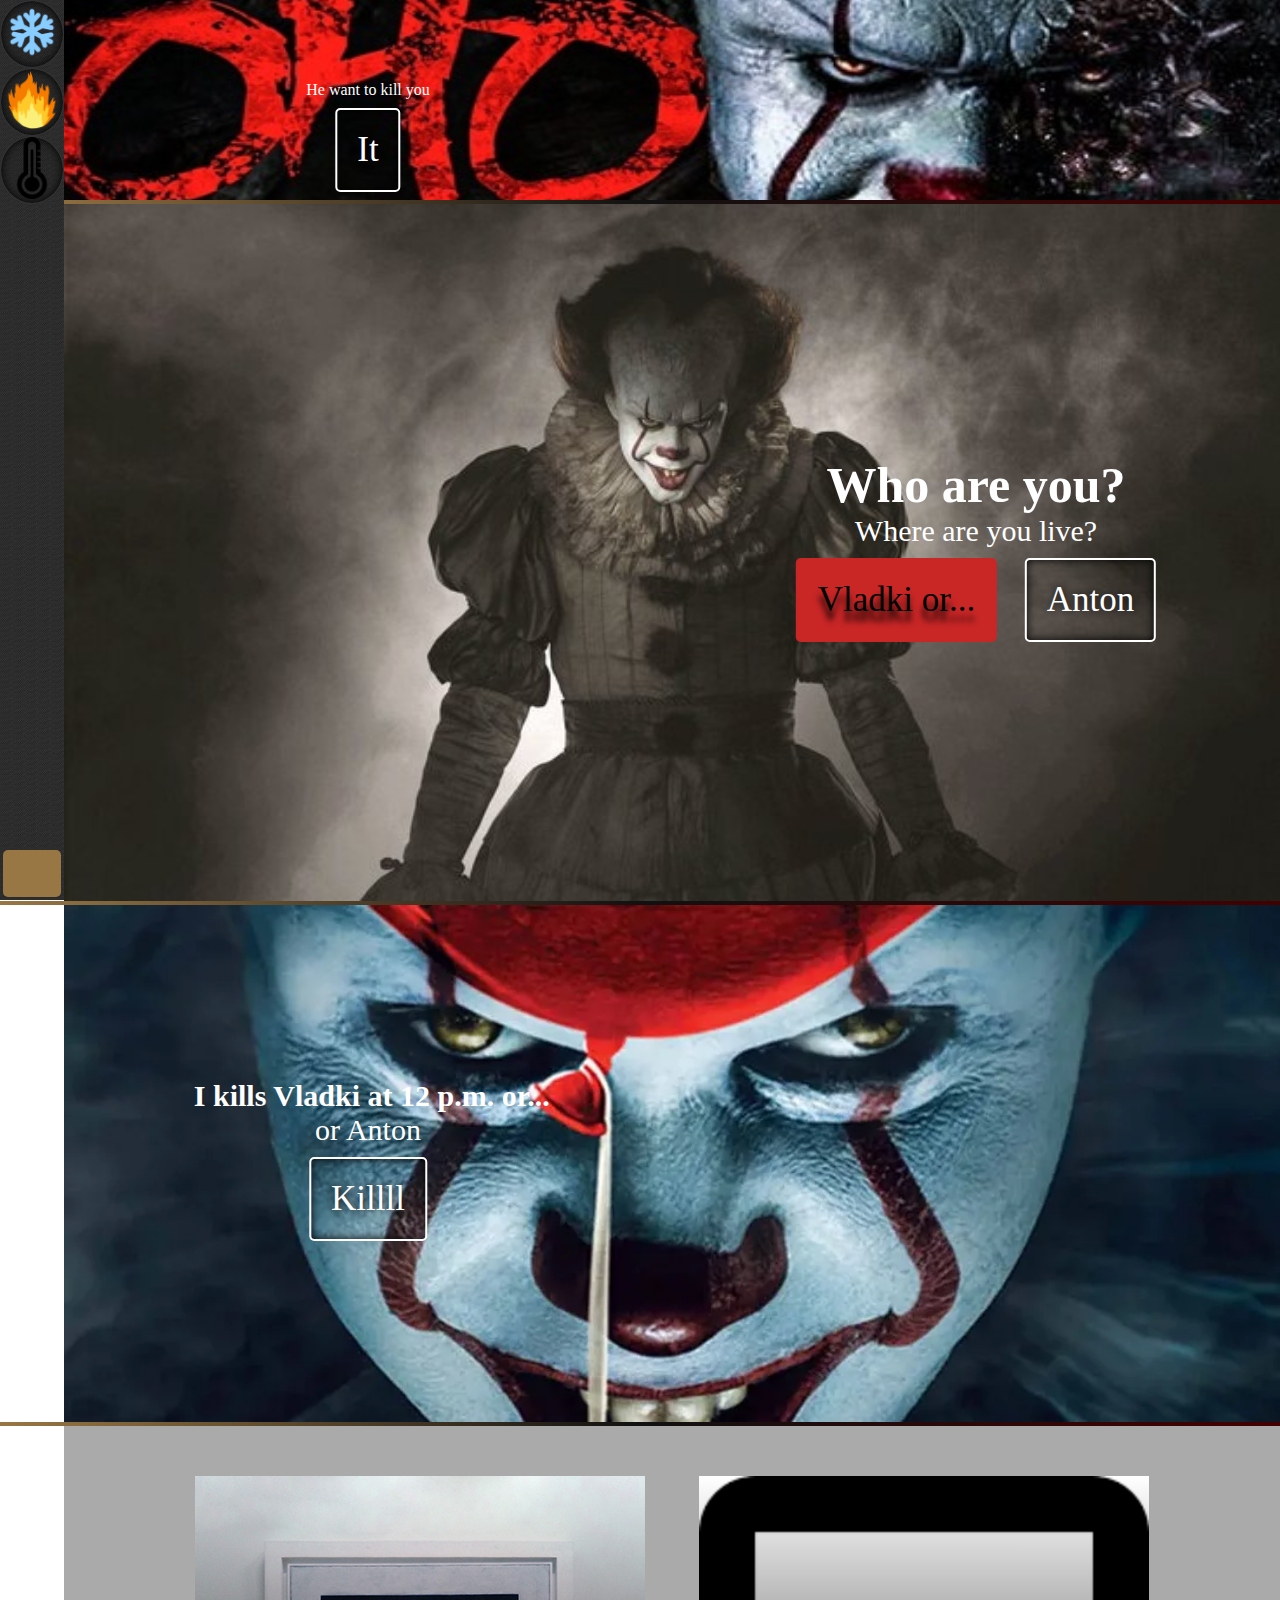
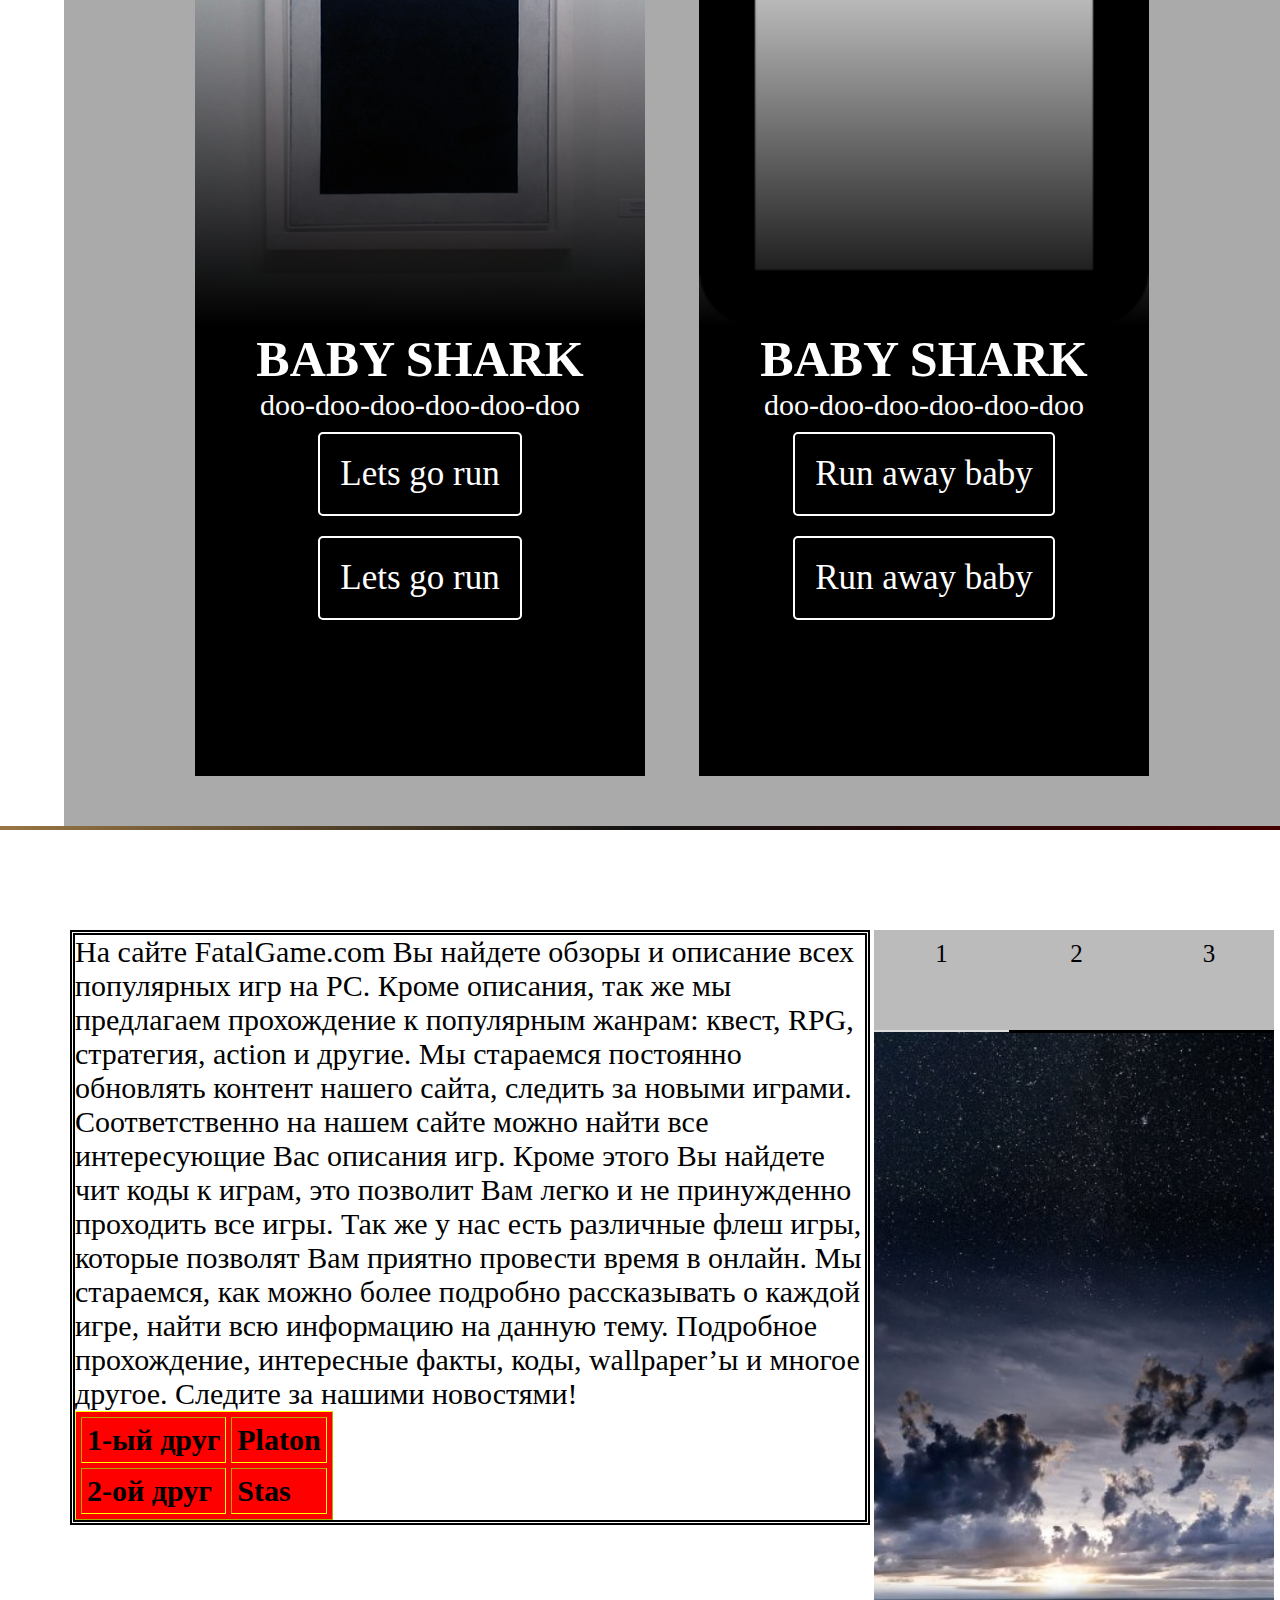
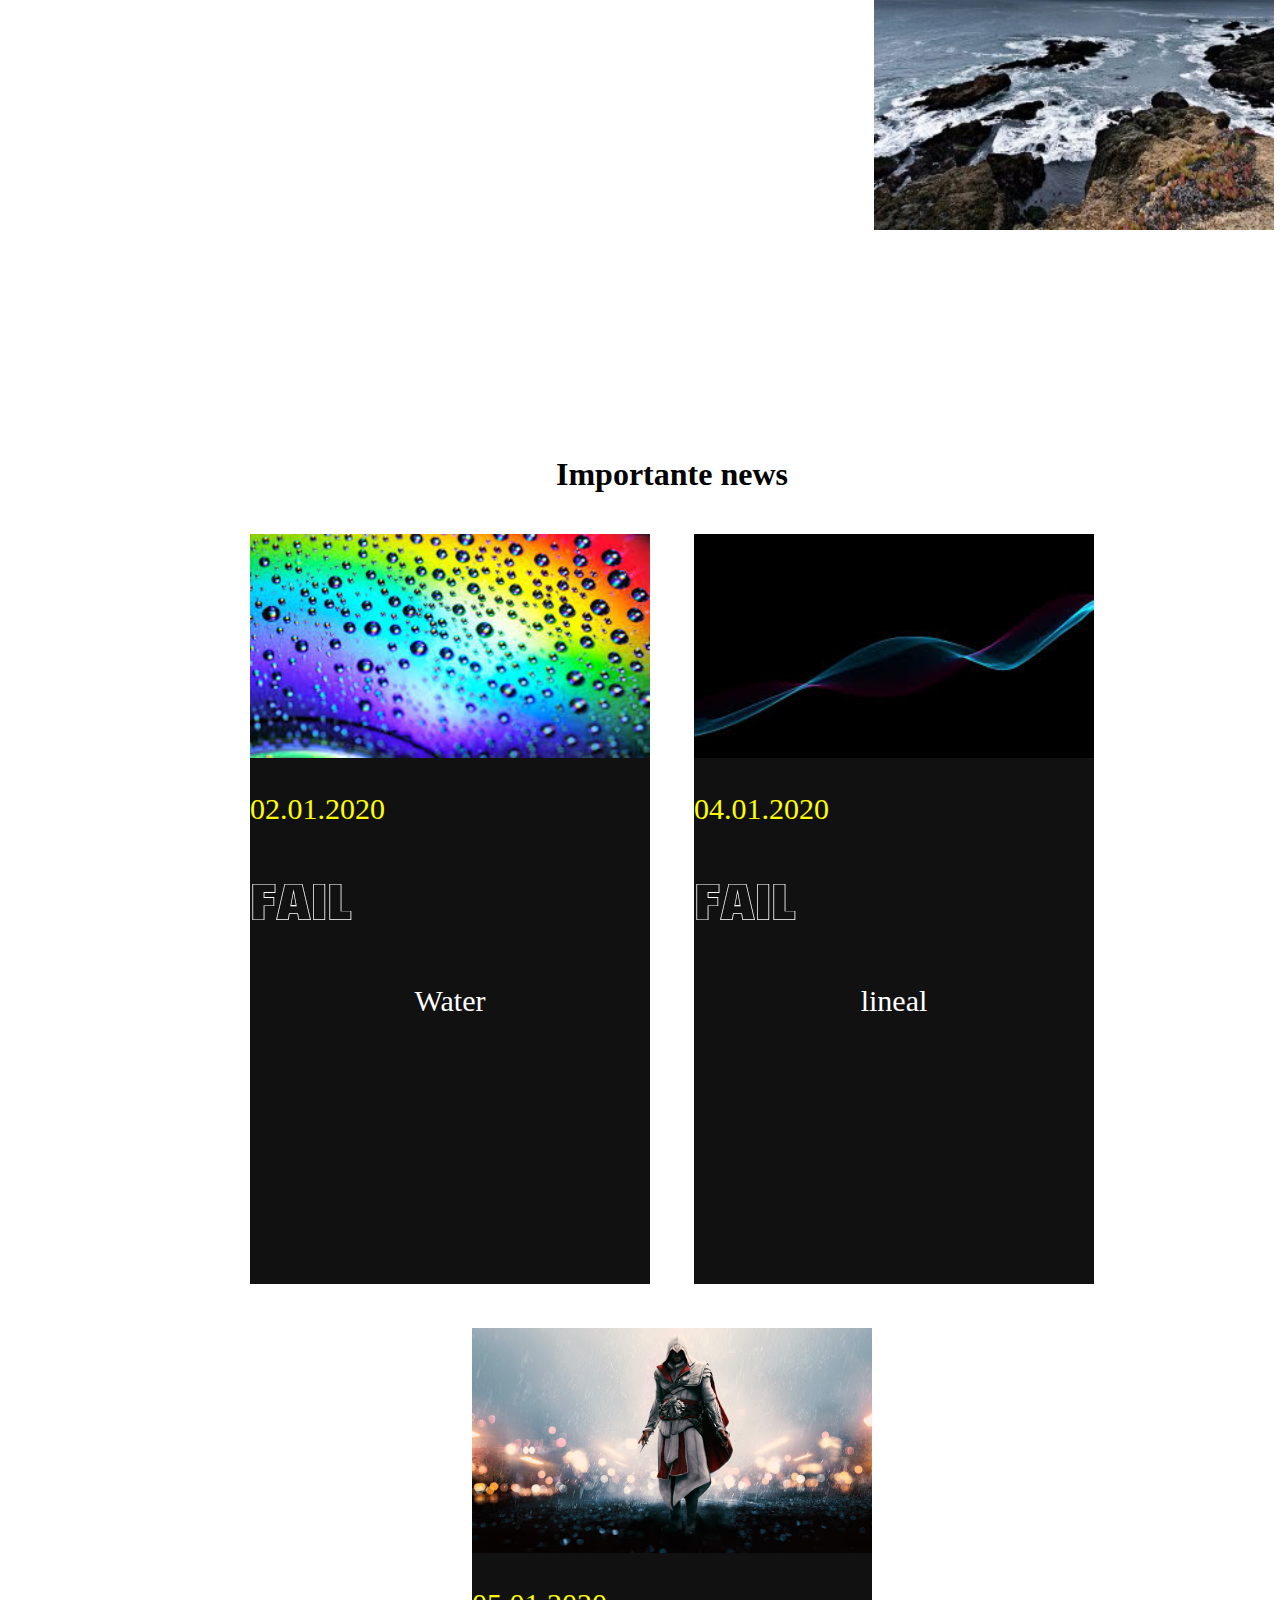
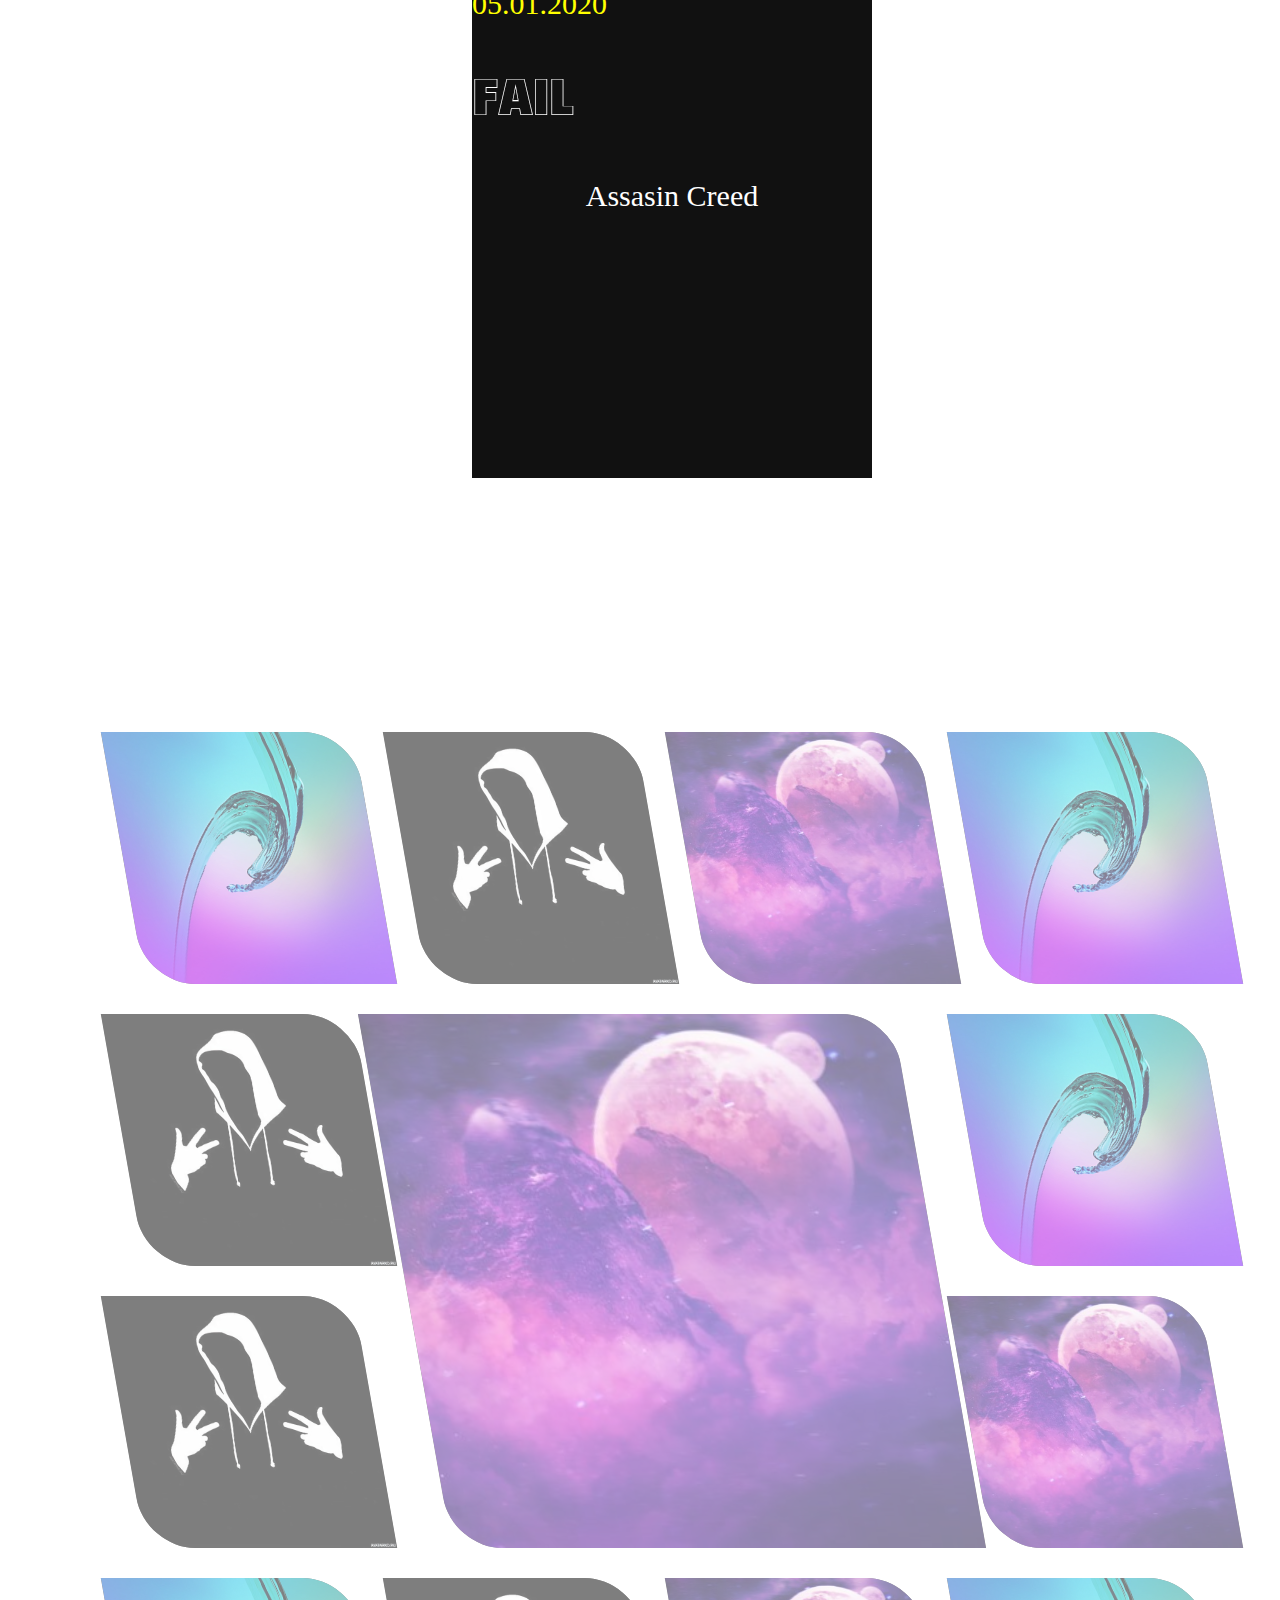
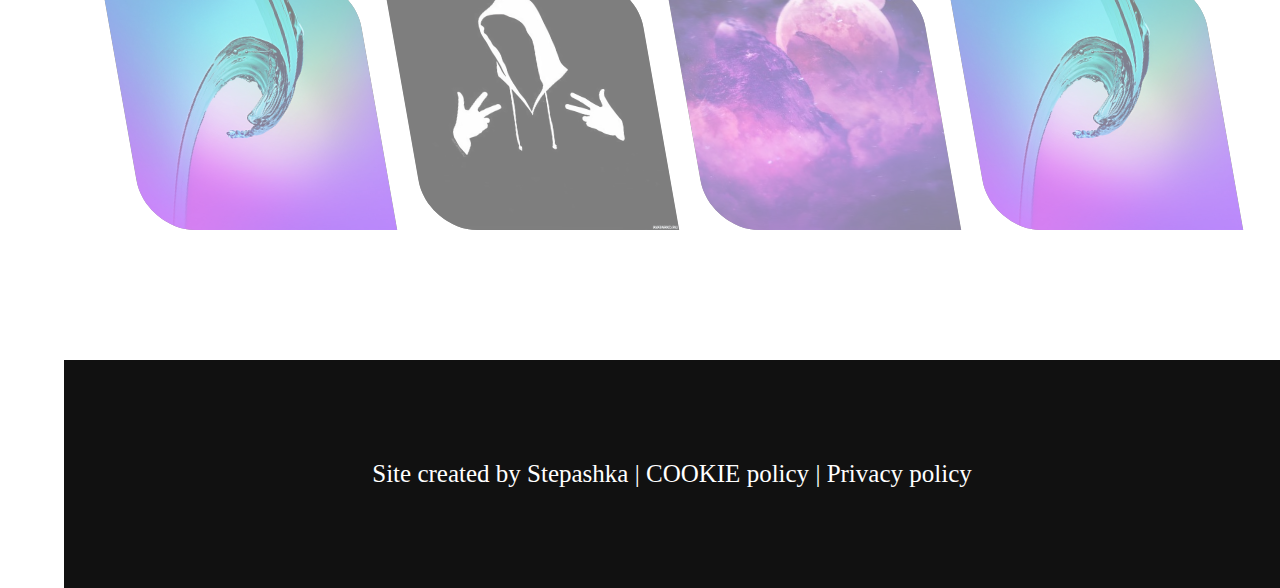
==== index.html @ 2602d2f2 "version1" ====
<!DOCTYPE html>
<html>
<head>
	<meta charset="utf-8">
	<link rel="stylesheet" type="text/css" href="style.css">
	<script type="text/javascript" src="jquery-3.4.1.min.js"></script>
	<script type="text/javascript" src="script.js"></script>
	<title>modern</title>
</head>
<body>
	<div id="top-menu">
		<div id="top-menu-btn1" class="top-menu-btn">
			<img src="cold.png" class="vec">
			<div class="tmb-menu">
				<a href="1.html">
					<div class="tmb-menu-btn simple-border-btn">
						Dyadya deda
					</div>
				</a>
				<a href="https://simpsonsua.tv/">
					<div class="tmb-menu-btn simple-border-btn">
						Gomer
					</div>
				</a>
				<a href="https://simpsonsua.tv/">
					<div class="tmb-menu-btn simple-border-btn">
						Lisa
					</div>
				</a>
			</div>
		</div>
		<div id="top-menu-btn2" class="top-menu-btn">
			<img src="hot.png" class="vec">
			<div class="tmb-menu">
				<a href="3.html">
					<div class="tmb-menu-btn simple-border-btn">
						Deadpool
					</div>
				</a>
				<a href="2.html">
					<div class="tmb-menu-btn simple-border-btn">
						Garfild
					</div>
				</a>
				<a href="https://www.ivi.ru/watch/gubka_bob_kvadratnyie_shtanyi/season8">
					<div class="tmb-menu-btn simple-border-btn">
						Marght
					</div>
				</a>
			</div>
		</div>
		<div id="top-menu-btn3" class="top-menu-btn">
			<img src="normal.png" class="vec">
			<div class="tmb-menu">
				<a href="https://www.ivi.ru/watch/gubka_bob_kvadratnyie_shtanyi/season8">
					<div class="tmb-menu-btn simple-border-btn">
						Gerri
					</div>
				</a>
				<a href="https://www.ivi.ru/watch/gubka_bob_kvadratnyie_shtanyi/season8">
					<div class="tmb-menu-btn simple-border-btn">
						Spang Bob
					</div>
				</a>
				<a href="https://www.ivi.ru/watch/gubka_bob_kvadratnyie_shtanyi/season8">
					<div class="tmb-menu-btn simple-border-btn">
						Patric
					</div>
				</a>
			</div>
		</div>
		<div id="top-menu-right-btn">
			<div id="tmrb-menu" class="tmb-menu">
				<a href="https://www.ivi.ru/watch/gubka_bob_kvadratnyie_shtanyi/season8">
					<div id="tmrb-menu-btn simple-border-btn">
						Sandi
					</div>
				</a>
				<a href="https://www.ivi.ru/watch/gubka_bob_kvadratnyie_shtanyi/season8">
					<div id="tmrb-menu-btn simple-border-btn">
						Krabs
					</div>
				</a>
				<a href="https://www.ivi.ru/watch/gubka_bob_kvadratnyie_shtanyi/season8">
					<div id="tmrb-menu-btn simple-border-btn">
						Plankton
					</div>
				</a>
			</div>
		</div>
	</div>
	<div id="ad-box" class="box">
		<img src="1.jpg" id="ad-box-img">
		<div id="ad-box-text">
			He want to kill you
		</div>
		<a href="../Lesson 15/index.html">
			<div id="ad-box-btn" class="simple-border-btn">
				It
			</div>
		</a>
	</div>
	<div class="middle"></div>
	<div id="box1" class="box">
		<img src="3.jpg" id="box1-img">
		<div id="box1-title">
			<b>Who are you?</b><br>
			Where are you live?<br>
			<a href="">
				<div id="box1-title-btn1" class="box1-title-btn simple-solid-btn">
					Vladki or...
				</div>
			</a>
			<a href="">
				<div id="box1-title-btn2" class="box1-title-btn simple-border-btn">
					Anton
				</div>
			</a>
		</div>
	</div>
	<div class="middle"></div>
	<div id="box2" class="box">
		<img src="1.webp" id="box2-img">
		<div id="box2-title">
			<img src="" id="box2-title-img">
			<b>I kills Vladki at 12 p.m. or...</b><br>
			or Anton<br>

			<a href="">
				<div id="box2-title-btn" class="simple-border-btn">
					Killll
				</div>
			</a>
		</div>
	</div>
	<div class="middle"></div>
	<div id="box3" class="box">
		<div id="box3-card1" class="box3-card">
			<img src="4.jpg" id="box3-card1-img" class="box3-card-img">
			<div id="box3-card1-gradient" class="box3-card-gradient"></div>
			<div id="box3-card-title" class="box3-card-title">
				<b>BABY SHARK</b><br>
				doo-doo-doo-doo-doo-doo<br>
				<a href="">
					<div id="box3-card1-btn1" class="box3-card-btn simple-border-btn">
						Lets go run
					</div>
				</a>
				<a href="">
					<div id="box3-card1-btn2" class="box3-card-btn simple-border-btn">
						Lets go run
					</div>
				</a>
			</div>
		</div>
		<div id="box3-card2" class="box3-card">
			<img src="2.png" id="box3-card2-img" class="box3-card-img">
			<div id="box3-card2-gradient" class="box3-card-gradient"></div>
			<div id="box3-card-title" class="box3-card-title">
			<b>BABY SHARK</b><br>
				doo-doo-doo-doo-doo-doo<br>
				<a href="4.jpg">
					<div id="box3-card2-btn1" class="box3-card-btn simple-border-btn">
						Run away baby
					</div>
				</a>
				<a href="2.png">
					<div id="box3-card2-btn2" class="box3-card-btn simple-border-btn">
						Run away baby
					</div>
				</a>
			</div>
		</div>
	</div>
	<div class="middle"></div>
	<div id="box4" class="box">
		<div id="box4-more">
			<div id="box4-more1" class="box4-more">
				На сайте FatalGame.com Вы найдете обзоры и описание всех популярных игр на PC. Кроме описания, так же мы предлагаем прохождение к популярным жанрам: квест, RPG, стратегия, action и другие.

				Мы стараемся постоянно обновлять контент нашего сайта, следить за новыми играми. Соответственно на нашем сайте можно найти все интересующие Вас описания игр. Кроме этого Вы найдете чит коды к играм, это позволит Вам легко и не принужденно проходить все игры.

				Так же у нас есть различные флеш игры, которые позволят Вам приятно провести время в онлайн. Мы стараемся, как можно более подробно рассказывать о каждой игре, найти всю информацию на данную тему. Подробное прохождение, интересные факты, коды, wallpaper’ы и многое другое. Следите за нашими новостями!
			<br>
			<table border="1" cellpadding="5" cellspacing="5">
				<tr>
					<th>1-ый друг</th>
					<th>Platon</th>
				</tr>	
				<tr>
					<th>2-ой друг</th>
					<th>Stas</th>
				</tr>		
			</table>
			</div>
			<div id="box4-more2" class="box4-more">
				Ролевые игры - это процесс в котором группа людей моделируют ту или иную ситуацию. И каждый из них ведет себя так, как положено вести его персонажу.

				Действие ролевой игры, чаще всего происходит в лесу или большой открытой местности. Прохождение игр зависит от самих участников и сценарий может меняться по ходу игры. Все это определяют мастера игры, которые отвечают за порядок и ход проведения игры. Они же моделируют ситуации и продумывают сценарий, основанный на каком-нибудь из художественном сюжете.

				Одна из таких ролевых игр прошла на майские под Полтавой. Задействовано было более 400 игроков. Темой служила: “Белерианд, Первая Эпоха. Начальная точка сюжета - первое появление Берена в Дориате”.
			<br>
			<table border="1" cellpadding="5" cellspacing="5">
				<tr>
					<th>3-ий друг</th>
					<th>Vanya</th>
				</tr>	
				<tr>
					<th>4-ый друг</th>
					<th>Anton</th>
				</tr>		
			</table> 
			</div>
			<div id="box4-more3" class="box4-more">
				Прохождение игры Корсары. Следующее место Тюрьма:<br>

				Передать записку — помочь одному из заключенных передать записку друзьям в город. Её нужно будет отнести в один из домов.

				Клад взамен освобождения — поговорите с заключенным, который попросит освободить его в обмен на клад. Сокровища можно найти на архипелаге. Но будьте готовы к тому, что клада может не оказаться.
			<br>
			<table border="1" cellpadding="5" cellspacing="5">
				<tr>
					<th>5-ый друг</th>
					<th>Vladik</th>
				</tr>	
				<tr>
					<th>6-ой друг</th>
					<th>Dmitriy</th>
				</tr>		
			</table>
			</div>
		</div>
		<div id="box4-simple">
			<div id="box4-simple-buttons">
				<div id="box4-simple-button1" class="box4-simple-button">
					1
				</div>
				<div id="box4-simple-button2" class="box4-simple-button">
					2
				</div>
				<div id="box4-simple-button3" class="box4-simple-button">
					3
				</div>
				
			</div>
			<div id="box4-simple-content">
				<div id="box4-simple-content1" class="box4-simple-content">
					<img src="5.jpg" class="box4-simple-content-img">
				</div>
				<div id="box4-simple-content2" class="box4-simple-content">
					<img src="6.jpg" class="box4-simple-content-img">
				</div>
				<div id="box4-simple-content3" class="box4-simple-content">
					<img src="7.jpg" class="box4-simple-content-img">
				</div>
			</div>
		</div>
	</div>
	<div id="box5" class="box">
		<h1>Importante news</h1>
		<div id="box5-card1" class="box5-card">
			<img src="8.jpg" class="box5-card-img">
			<p class="date">02.01.2020</p>
			<p class="name">FAIL</p>
			<p class="main">Water</p>
		</div>
		<div id="box5-card2" class="box5-card">
			<img src="9.jpg" class="box5-card-img">
			<p class="date">04.01.2020</p>
			<p class="name">FAIL</p>
			<p class="main">lineal</p>
		</div>
		<div id="box5-card3" class="box5-card">
			<img src="10.jpg" class="box5-card-img">
			<p class="date">05.01.2020</p>
			<p class="name">FAIL</p>
			<p class="main">Assasin Creed</p>
		</div>
	</div>
	<div id="box6" class="box">
		<table cellspacing="30">
			<tr>
				<th><img src="14.jpg"></th>
				<th><img src="12.jpg"></th>
				<th><img src="13.jpg"></th>
				<th><img src="14.jpg"></th>
			</tr>
			<tr>
				<th><img src="12.jpg"></th>
				<th colspan="2" rowspan="2"><img src="13.jpg"></th>
				<th><img src="14.jpg"></th>
			</tr>
			<tr>
				<th><img src="12.jpg"></th>
				<th><img src="13.jpg"></th>
			</tr>
			<tr>
				<th><img src="14.jpg"></th>
				<th><img src="12.jpg"></th>
				<th><img src="13.jpg"></th>
				<th><img src="14.jpg"></th>
			</tr>
		</table>
	</div>
	<div id="footer" class="box">
		Site created by <a href="https://www.youtube.com/feed/my_videos">Stepashka</a> | <a href="footer/COOKIE policy.txt">COOKIE policy</a> | <a href="footer/Privacy policy.txt">Privacy policy</a>
	</div>
</body>
</html>
---- style.css ----
@font-face{
	font-family: font1;
	src:url("1.ttf");
}
@font-face{
	font-family:font2;
	src:url("2.otf");
}
body{
	margin:0;
}
#top-menu{
	top:0;
	bottom:0;
	height: 100%;
	width: 5%;
	position: fixed;
	left: 0;
	background-color: #000;
	background-image: url(2.jpg);
	background-size: 20%;
	z-index: 10000;
}
.top-menu-btn{
	color:#fff;
	width: 97%;
	position: relative;
	border: solid #333 1px;
	border-radius: 50%;
	background-color: rgba(0,0,0,0.1);
	box-shadow: 0 0 10px #000 inset;
}
/*.top-menu-icon{
	height: 100%;
}*/
#ad-box-img{
	left: 90px;
	width: 1250px;
	height: 570px;
	position: relative;
}
.vec{
	width: 100%;
	transition-duration: 4s;
	position: relative;
}
.top-menu-btn:hover .vec{
	transform: rotateY(180deg) rotateX(180deg) rotateZ(90deg);
}
.box{
	position: relative;
	width: 95%;
	left: 5%;
	min-width: 600px;
}
#ad-box{
	height:200px;
	overflow: hidden;
}
#ad-box-img{
	position: absolute;
	left:50%;
	top:50%;
	transform: translate(-50%,-50%);
	min-width:100%;
	min-height: 100%;
}
.simple-border-btn{
	display: inline-block;
	padding: 20px;
	margin: 10px;
	border: solid #fff 2px;
	border-radius: 5px;
	color:#fff;
	font-size: 35px;
	text-align:center;
	text-shadow: 0 0 10px #000;
	box-shadow: 0 0 10px #000 inset;
	transition-duration: 500ms;
	transition-property: padding margin;
}
.simple-border-btn:hover{
	padding: 25px;
	margin: 5px;
}
.simple-solid-btn:hover{
	padding: 25px;
	margin: 5px;
}
.simple-solid-btn{
	padding: 20px;
	margin: 10px;
	border: solid #c92626 2px;
	border-radius: 5px;
	color: #000;
	font-size: 35px;
	text-align: center;
	text-shadow: 0 10px 6px #000;
	transition-duration: 500ms;
	transition-property: padding margin;
	background-color: #c92626;
}
.middle{
	height: 4px;
	width: 100%;
	background: linear-gradient(to right,#974,#111,#400);
}
#ad-box-btn{
	margin: 0;
	position: absolute;
	top:75%;
	left:25%;
	transform: translate(-50%,-50%);
}
#ad-box-text{
	position: absolute;
	top:45%;
	left: 25%;
	transform: translate(-50%,-50%);
	max-width: 40%;
	color: #fff;
}
#box1-img{
	width:100%;
}
#box1-title{
	position: absolute;
	left: 75%;
	top:50%;
	transform:translate(-50%,-50%);
	min-width:40%;
	max-width: 50%;
	color:#fff;
	font-size: 30px;
	text-align: center;
}
#box1-title a{
	text-decoration: none;
}
#box1-title b{
	font-size:50px;
}
.box1-title-btn{
	display: inline-block;
}
#box1{
	margin-bottom: -4px;
}
#box2{
	margin-bottom: -4px;
}
#box2-img{
	width: 100%;
}
#box2-title{
	color: #fff;
	font-size: 30px;
	position: absolute;
	left: 25%;
	top:50%;
	max-width: 50%;
	transform: translate(-50%,-50%);
	text-align: center;
}
#box2-title a{
	text-decoration: none;
}
#box2-title-img{
	width:25%;
}
#box3{
	padding-top: 25px;
	padding-bottom: 25px;
	background-color: #aaa;
	text-align: center;
}
.box3-card{
	position: relative;
	height: 900px;
	width:450px;
	background-color: #222;
	display: inline-block;
	margin: 25px;
}
.box3-card-title{
	position: relative;
	color:#fff;
	font-size: 30px;
	text-align:center;
	z-index:1;
}
.box3-card-title b{
	font-size: 50px;
}
.box3-card-img{
	width: 100%;
}
.box3-card-title a{
	text-decoration: none;
}
.box3-card-gradient{
	background: linear-gradient(to bottom,rgba(0,0,0,0),rgba(0,0,0,1),rgba(0,0,0,1));
	position: absolute;
	top: 0;
	left: 0;
	height: 100%;
	width: 100%;
}
.tmb-menu{
	position: absolute;
	background-color: rgba(0,0,0,0.8);
	left: 100%;
	top:0;
	transform: translate(-50%,-35%) scaleX(0) scaleY(0.3);
	transition-duration: 200ms;
	transition-property: transform;
}
.top-menu-btn:hover .tmb-menu{
	transform: translate(0,0) scaleX(1) scaleY(1);
}
#top-menu-btn1 .tmb-menu-btn{
	width: 200px;
}
#top-menu-btn2 .tmb-menu-btn{
	width: 200px;
}
#top-menu-btn3 .tmb-menu-btn{
	width: 200px;
}
#box4{
	padding-top: 100px;
	padding-bottom: 100px;
	text-align: center;
	color: #fff;
}
#box4-more{
	position: relative;
	width: 800px;
	color: #000;
	font-size: 30px;
	vertical-align: top;
	display: inline-block;
	text-align: left;
}
#box4-simple{
	position: relative;
	width: 400px;
	background-color: #ddd;
	color: #000;
	display: inline-block;
}
#box4-simple-buttons{
	width:100%;
	height: 100px;
	background-color: #bbb;
}
.box4-simple-button{
	color:#000;
	padding: 10px;
	height: 80px;
	position: absolute;
	font-size: 25px;
	text-align: center;
	z-index: 1;
}
#box4-simple-button1{
	left: 0;
	width: 115px;
}
#box4-simple-button2{
	left: 135px;
	width: 115px;
	border-bottom: solid;	
}
#box4-simple-button3{
	left: 270px;
	width: 110px;
	border-bottom: solid;
}
.box4-more{
	position: relative;
	top:0;
	left: 0;
	border: double 5px #000;
}
.box4-simple-content{
	position: relative;
	top: 0;
	left:0;
}
#box4-simple-content{
	position: relative;
	width:100%;
	padding-top: 2px;
	height: 500px;
}
.box4-simple-content-img{
	width: 100%;
}
#box4-more2{
	display: none;
}
#box4-more3{
	display: none;	
}
#box4-simple-content2{
	display: none;
}
#box4-simple-content3{
	display: none;
}
#box4-simple-button1{
	border-color: #fff;
}
#box5{
	padding-top: 100px;
	padding-bottom: 100px;
	text-align: center;
	color: #000;
}
.box5-card{
	width: 400px;
	height: 750px;
	background-color: #111;
	display: inline-block;
	position: relative;
	margin:20px;
	text-align: left;
	transition-duration: 2s;
	transition-property: transform,box-shadow;
	overflow-y: hidden;
}
.box5-card:hover{
	transform: translateY(-15px);
	box-shadow: 10px 30px 15px #000;
}
.box5-card-img{
	width: 100%;
}
.box5-card .date{
	color: #ff0;
	font-size: 30px;
	font-family: fantasy;
}
.box5-card .name{
	color: #fff;
	font-size: 50px;
	font-family: font1;
}
.box5-card .main{
	color: #fff;
	font-size: 30px;
	text-align: center;
}
.box5-card .text{
	position: relative;
	margin-right: 15px;
	margin-left: 15px;
}
#box4-more1 table{
	background-color: #f00;
	border-color: #ff0;
}
#box4-more2 table{
	background-color: #f00;
	border-color: #ff0;
}
#box4-more3 table{
	background-color: #f00;
	border-color: #ff0;
}
#footer{
	background-color: #111;
	padding-top: 100px;
	padding-bottom: 100px;
	text-align: center;
	font-size: 25px;
	color: #fff;
}
#footer a{
	text-decoration: none;
	color: #fff;
}
#footer a:hover{
	text-decoration: underline;
}
#top-menu-right-btn{
	position: absolute;
	left:0;
	bottom: 0;
	width: 80%;
	height: 40px;
	padding:5%;
	color:#000;
	margin:5%;
	background-color: #974;
	font-size: 35px;
	border-radius: 5px;
}
#top-menu-right-btn:hover #tmrb-menu{
	transform: translateY(0) scaleY(1);
}
#tmrb-menu{
	position: absolute;
	right: 0;
	background-color: rgba(0,0,0,0.8);
	top: 100%;
	transform: translateY(-50%) scaleY(0);
	transition-duration: 300ms;
	transition-property: transform;
}
::-webkit-scrollbar{
	background-color: #181818;
}
::-webkit-scrollbar-thumb{
	background-color: #333;
	border-radius: 10px;
	background: linear-gradient(to bottom,#000,#483820);
}
#box6{
	padding-bottom: 100px;
	padding-top: 100px;
}
#box6 table{
	margin:auto;
}
#box6 table th{
	background-color: #333;
	height: 250px;
	width: 250px;
	overflow: hidden;
	position: relative;
	transform: skew(10deg);
	border-bottom-left-radius:50px;
	border-top-right-radius:50px;
	transition-duration: 1s;
	transition-property: box-shadow;
	opacity: 0.5;
	transition-property: transform,opacity;
}
#box6 table img{
	position: absolute;
	left: 0;
	top: 0;
	width: 100%;
	transition-duration: 1s;
	transition-property: transform;
}
#box6 table th:hover{
	box-shadow: 0 0 40px 10px #000;
	z-index: 1;
	opacity: 1;
}
#box6 table th:hover img{
	transform: scale(1.1);
}
@media(max-width: 810px){
	#box4-more{
		width: 90%;
		margin-right: 5%;
		margin-left: 5%;
	}
}
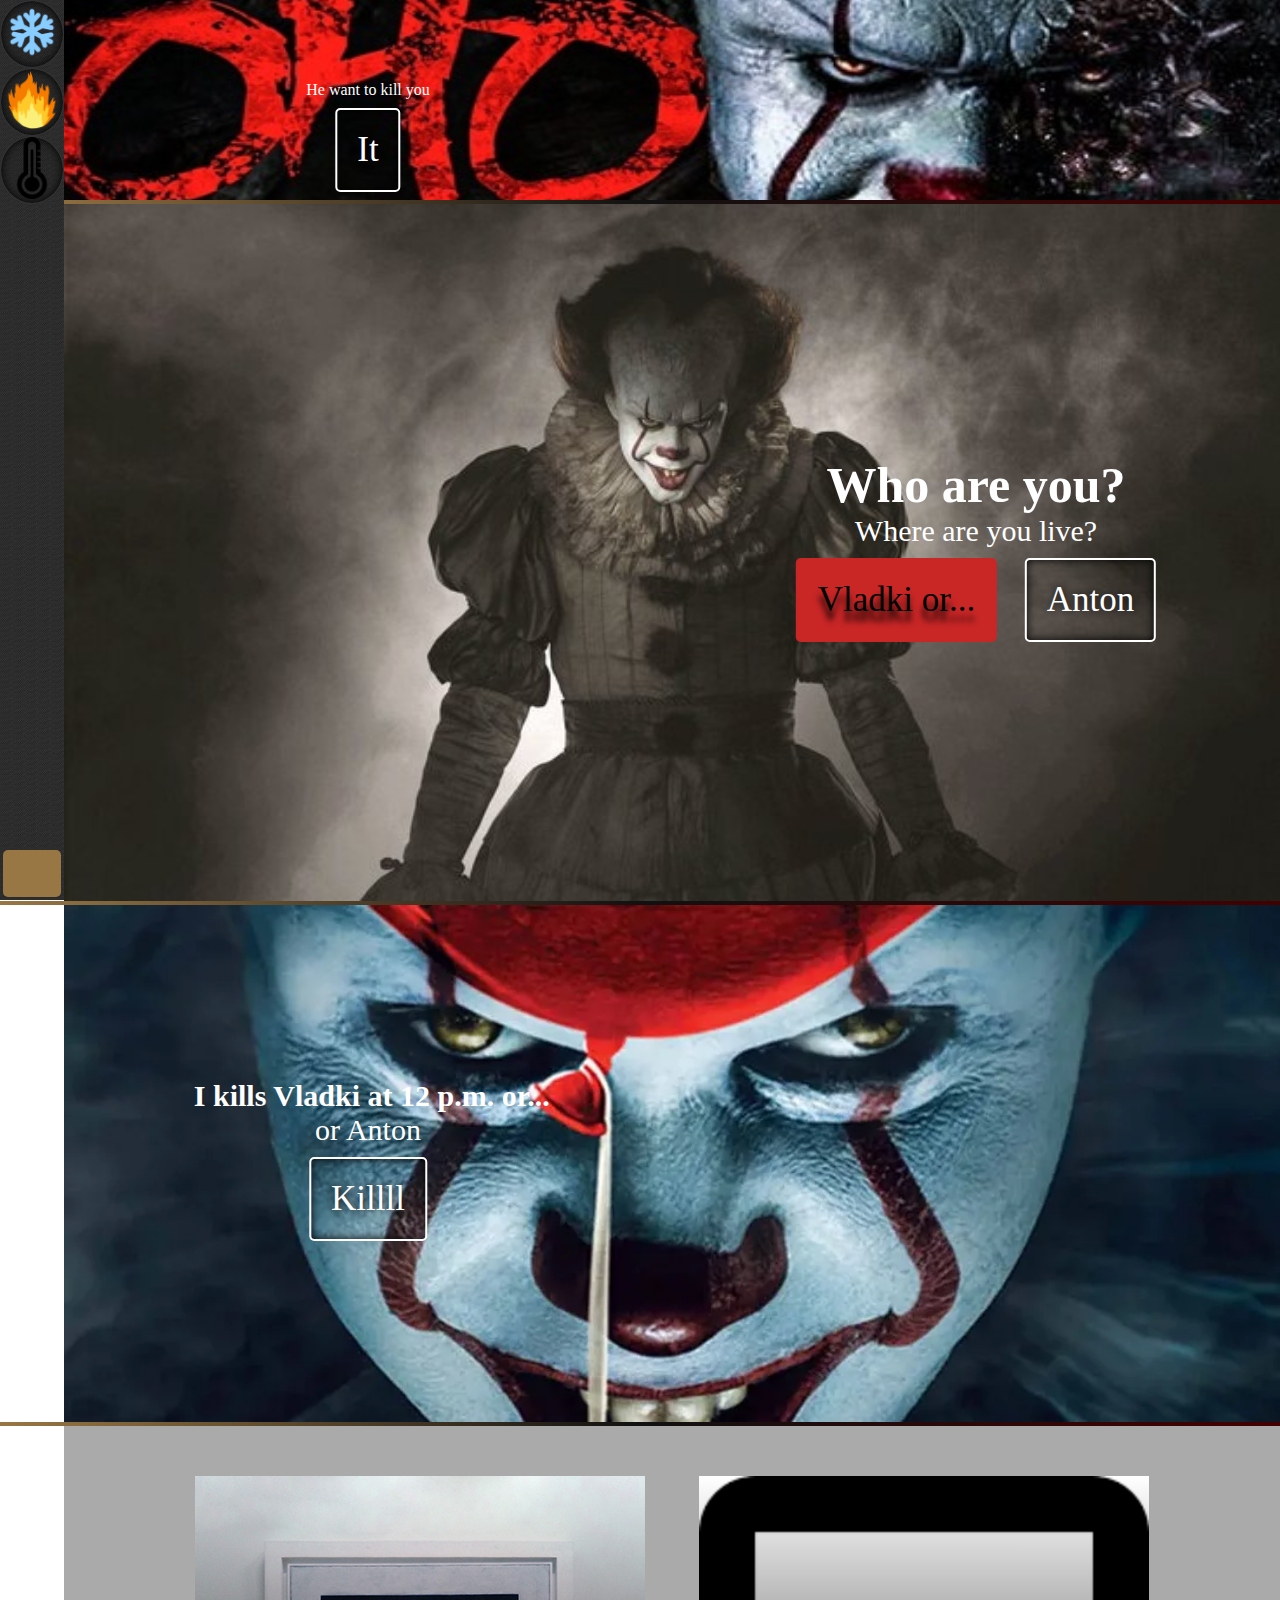
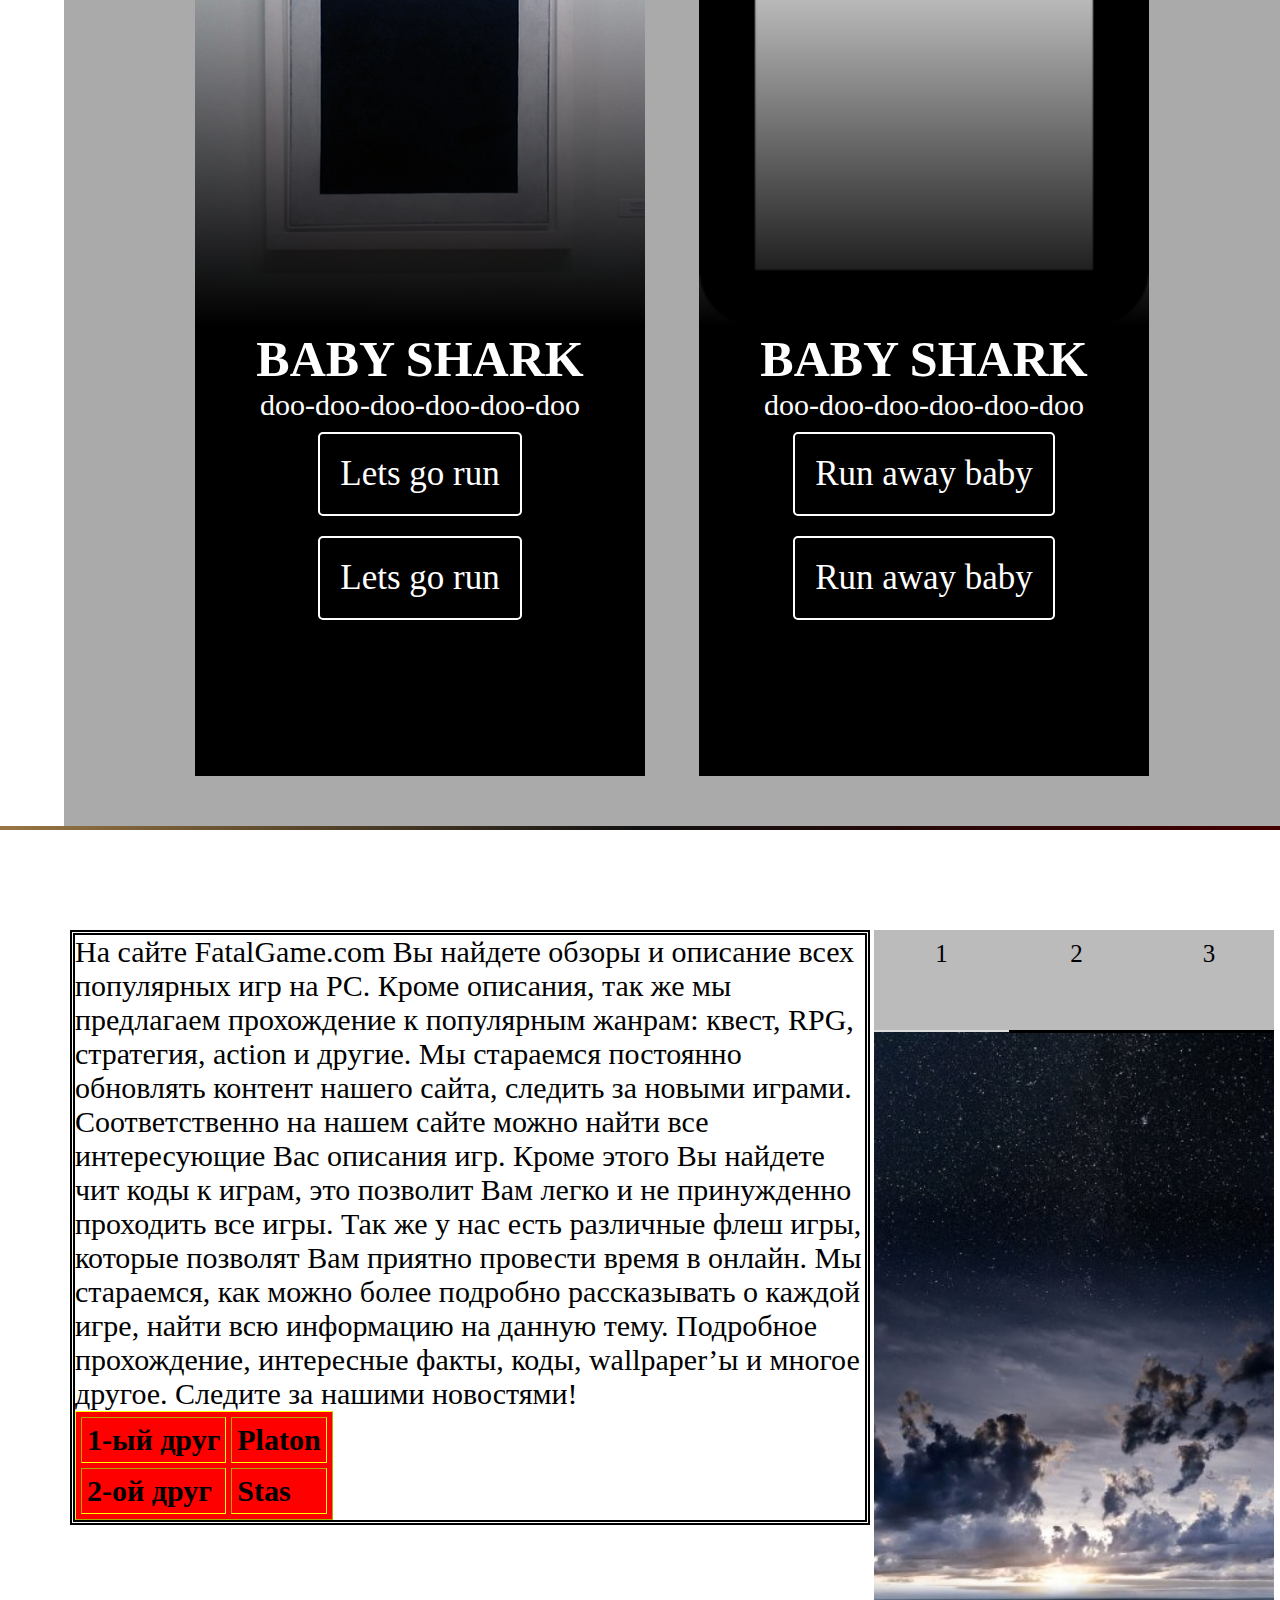
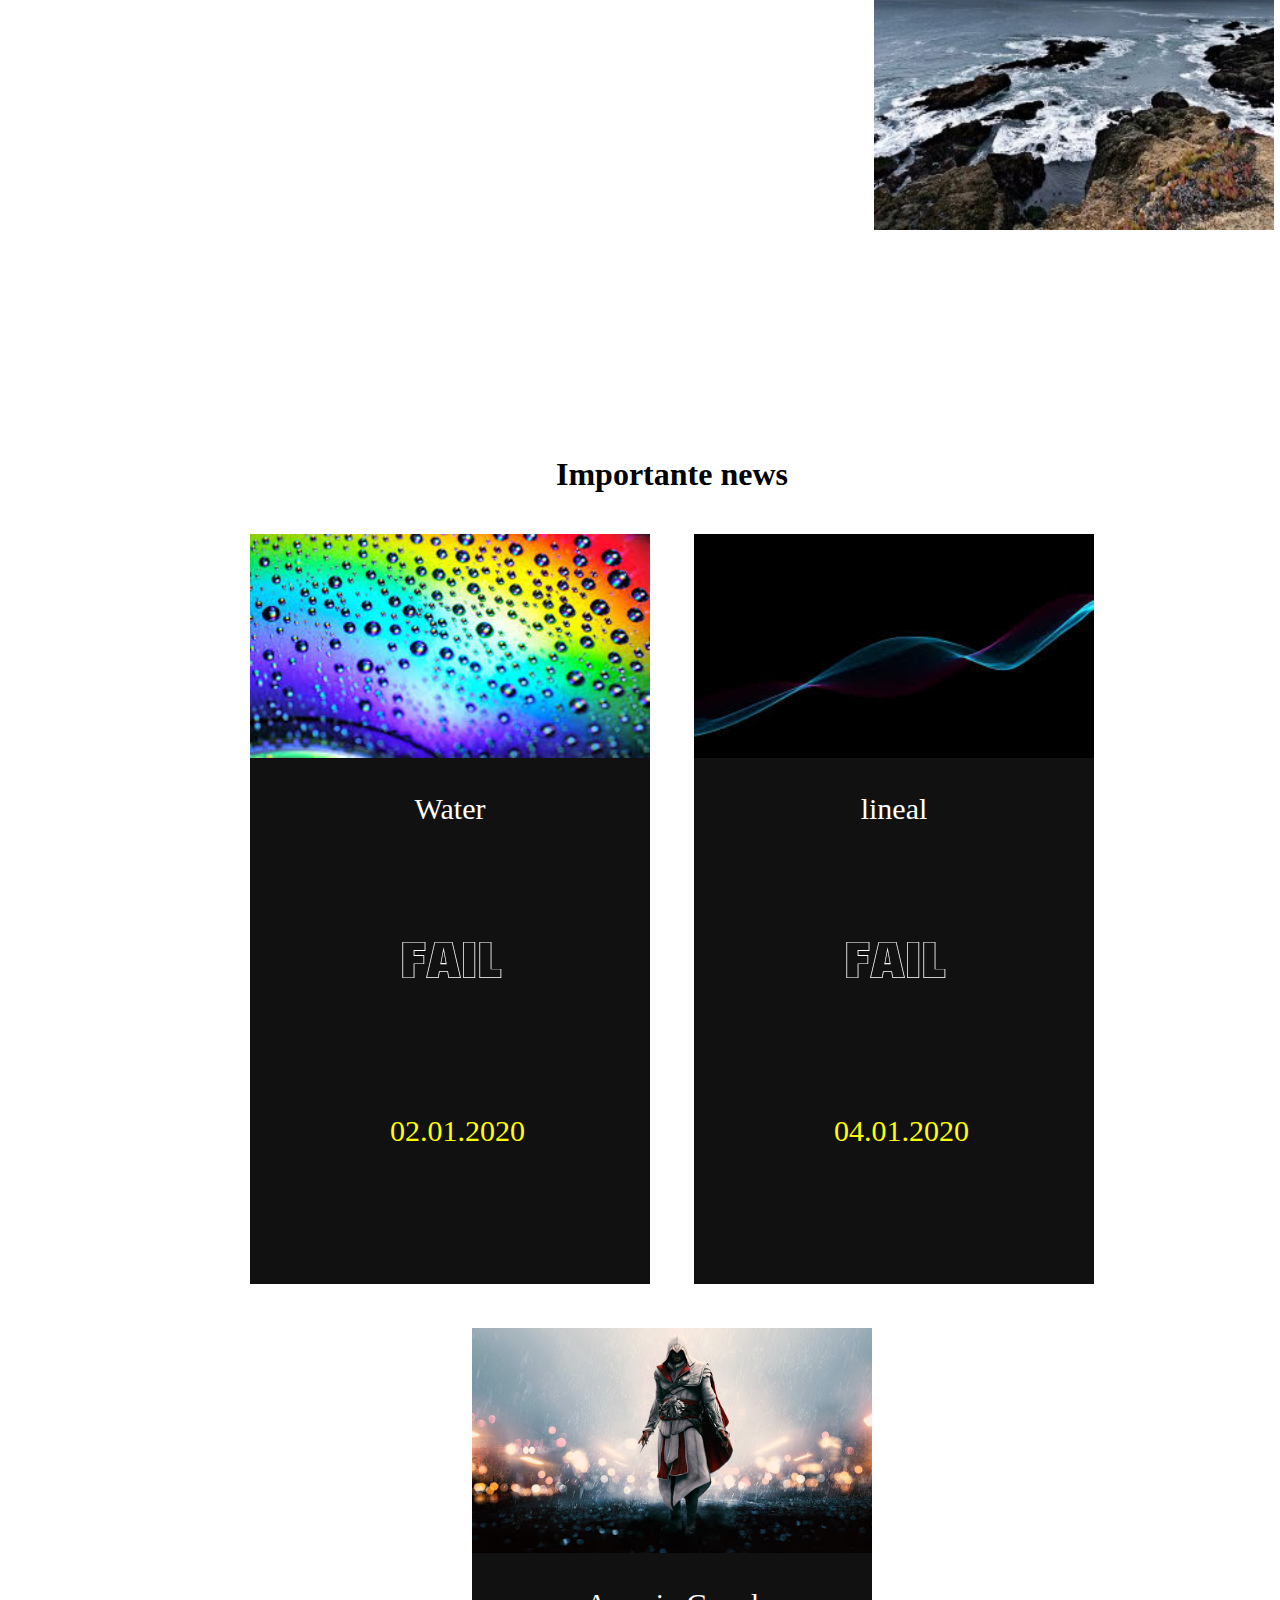
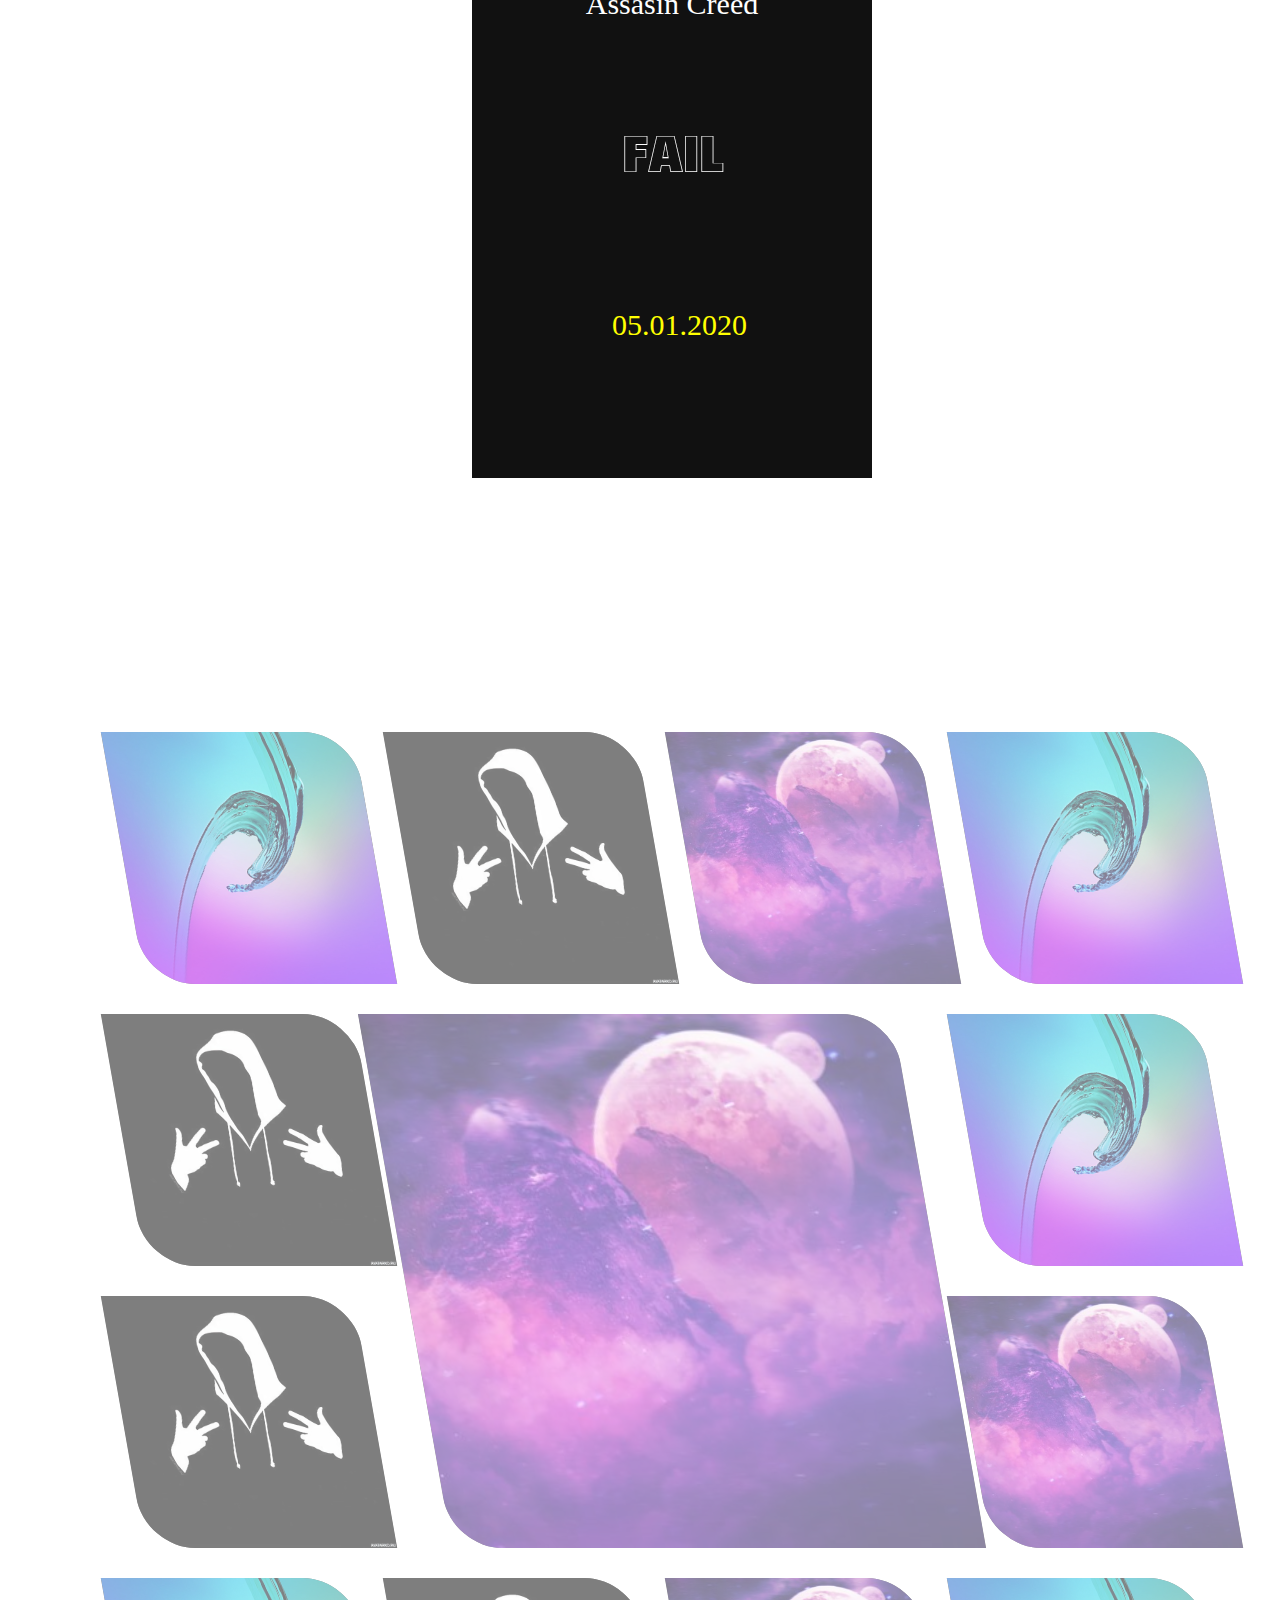
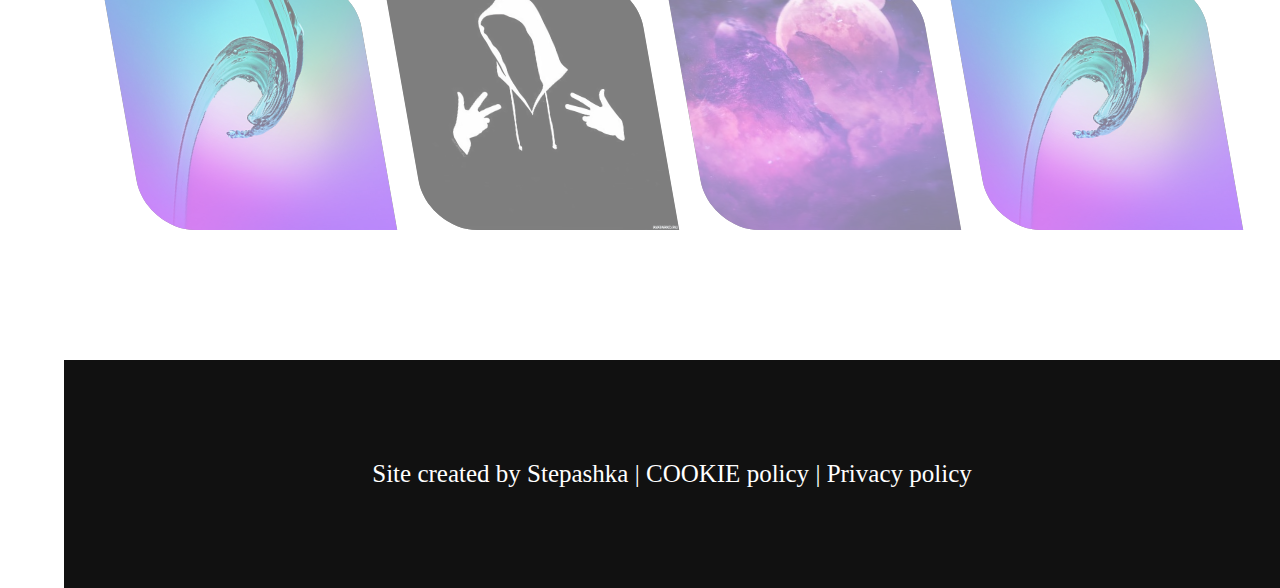
==== commit ad00d2a1: "version2" ====
--- a/index.html
+++ b/index.html
@@ -94,7 +94,7 @@
 		<div id="ad-box-text">
 			He want to kill you
 		</div>
-		<a href="../Lesson 15/index.html">
+		<a href="https://ru.wikipedia.org/wiki/%D0%9E%D0%BD%D0%BE_(%D1%84%D0%B8%D0%BB%D1%8C%D0%BC,_2017)">
 			<div id="ad-box-btn" class="simple-border-btn">
 				It
 			</div>
@@ -106,12 +106,12 @@
 		<div id="box1-title">
 			<b>Who are you?</b><br>
 			Where are you live?<br>
-			<a href="">
+			<a href="https://ru.wikipedia.org/wiki/%D0%92%D0%BB%D0%B0%D0%B4%D0%B8%D1%81%D0%BB%D0%B0%D0%B2">
 				<div id="box1-title-btn1" class="box1-title-btn simple-solid-btn">
 					Vladki or...
 				</div>
 			</a>
-			<a href="">
+			<a href="https://ru.wikipedia.org/wiki/%D0%90%D0%BD%D1%82%D0%BE%D0%BD">
 				<div id="box1-title-btn2" class="box1-title-btn simple-border-btn">
 					Anton
 				</div>
@@ -126,7 +126,7 @@
 			<b>I kills Vladki at 12 p.m. or...</b><br>
 			or Anton<br>
 
-			<a href="">
+			<a href="https://ru.wikipedia.org/wiki/%D0%9A%D0%B0%D1%82%D0%B5%D0%B3%D0%BE%D1%80%D0%B8%D1%8F:%D0%A3%D0%B1%D0%B8%D0%B9%D1%81%D1%82%D0%B2%D0%B0_%D0%BD%D0%B0_%D0%A3%D0%BA%D1%80%D0%B0%D0%B8%D0%BD%D0%B5">
 				<div id="box2-title-btn" class="simple-border-btn">
 					Killll
 				</div>
@@ -141,12 +141,12 @@
 			<div id="box3-card-title" class="box3-card-title">
 				<b>BABY SHARK</b><br>
 				doo-doo-doo-doo-doo-doo<br>
-				<a href="">
+				<a href="https://ru.wikipedia.org/wiki/Baby_Shark">
 					<div id="box3-card1-btn1" class="box3-card-btn simple-border-btn">
 						Lets go run
 					</div>
 				</a>
-				<a href="">
+				<a href="https://ru.wikipedia.org/wiki/Baby_Shark">
 					<div id="box3-card1-btn2" class="box3-card-btn simple-border-btn">
 						Lets go run
 					</div>
@@ -159,12 +159,12 @@
 			<div id="box3-card-title" class="box3-card-title">
 			<b>BABY SHARK</b><br>
 				doo-doo-doo-doo-doo-doo<br>
-				<a href="4.jpg">
+				<a href="https://ru.wikipedia.org/wiki/Baby_Shark">
 					<div id="box3-card2-btn1" class="box3-card-btn simple-border-btn">
 						Run away baby
 					</div>
 				</a>
-				<a href="2.png">
+				<a href="https://ru.wikipedia.org/wiki/Baby_Shark">
 					<div id="box3-card2-btn2" class="box3-card-btn simple-border-btn">
 						Run away baby
 					</div>
--- a/style.css
+++ b/style.css
@@ -337,6 +337,16 @@
 .box5-card-img{
 	width: 100%;
 }
+.name{
+	margin-left: 150px;
+	position: absolute;
+	top: 350px;
+}
+.date{
+	margin-left: 140px;
+	position: absolute;
+	top: 550px;
+}
 .box5-card .date{
 	color: #ff0;
 	font-size: 30px;
@@ -397,9 +407,6 @@
 	font-size: 35px;
 	border-radius: 5px;
 }
-#top-menu-right-btn:hover #tmrb-menu{
-	transform: translateY(0) scaleY(1);
-}
 #tmrb-menu{
 	position: absolute;
 	right: 0;
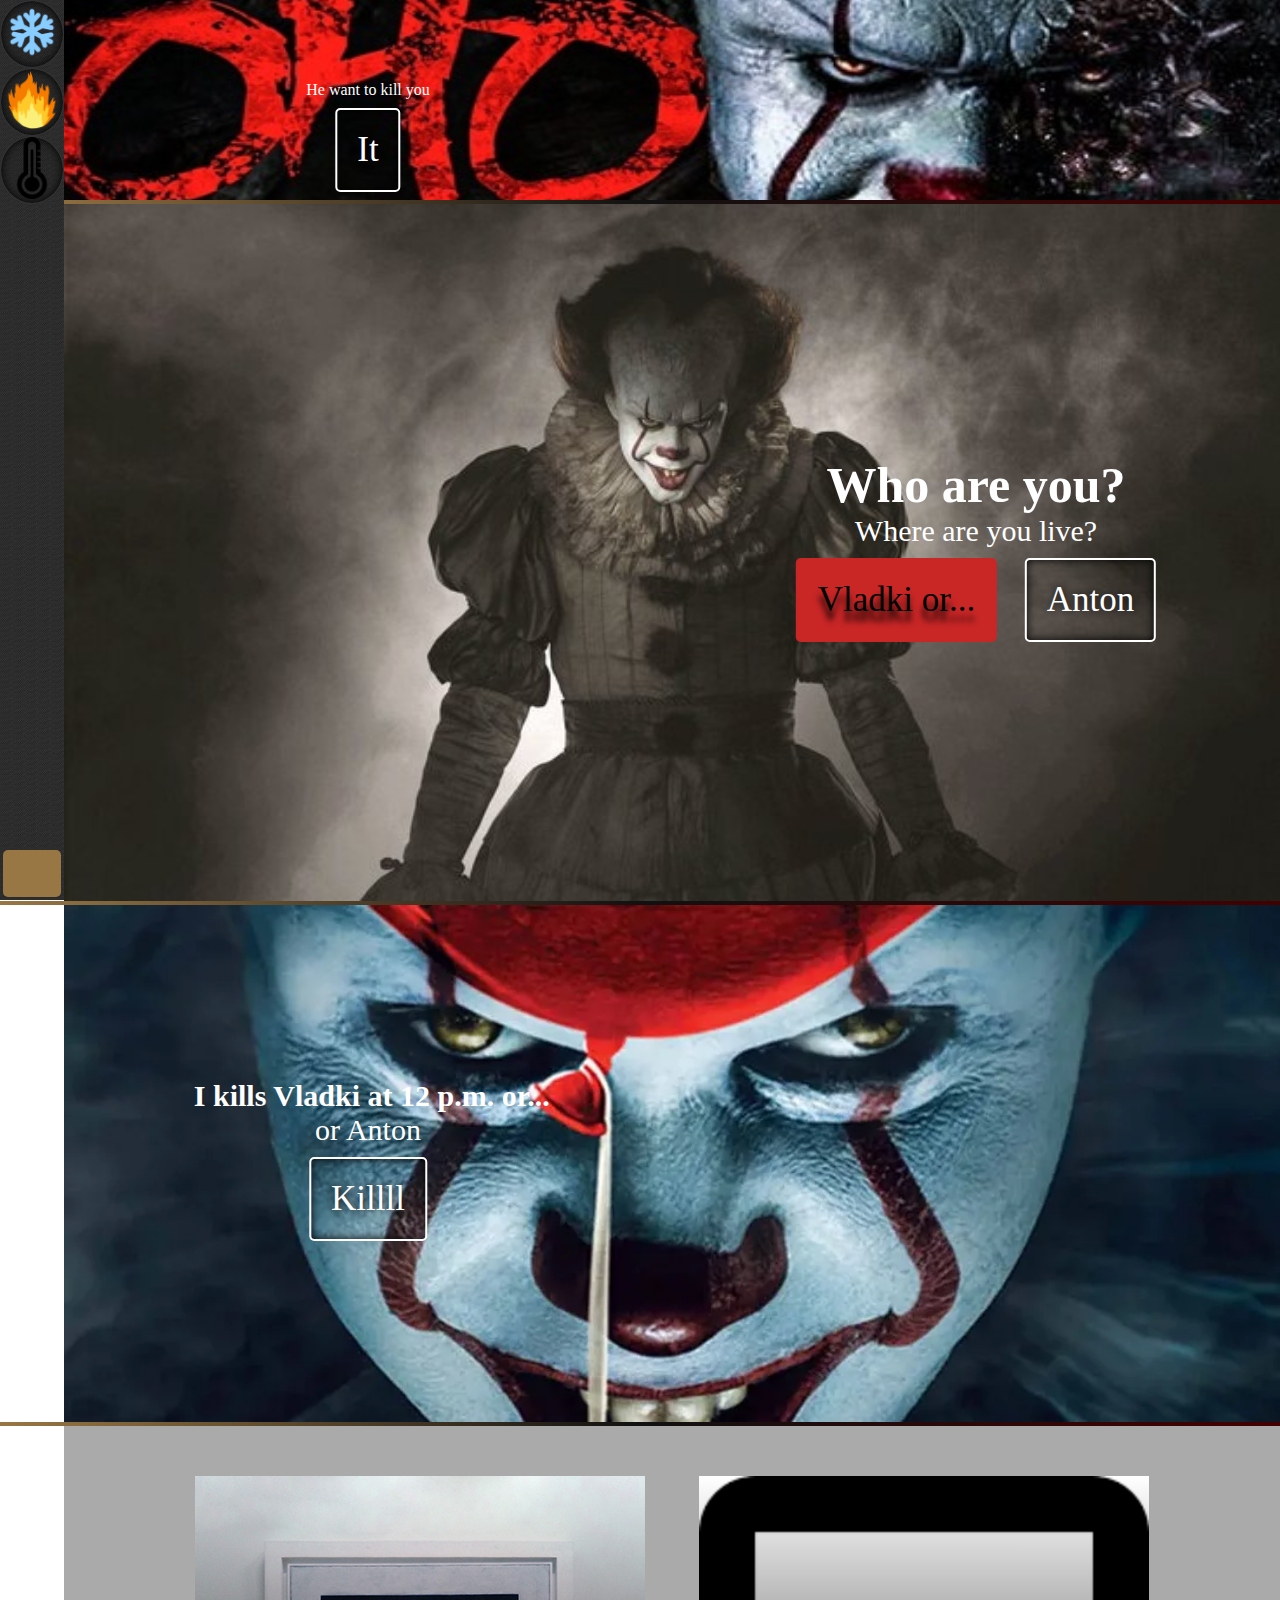
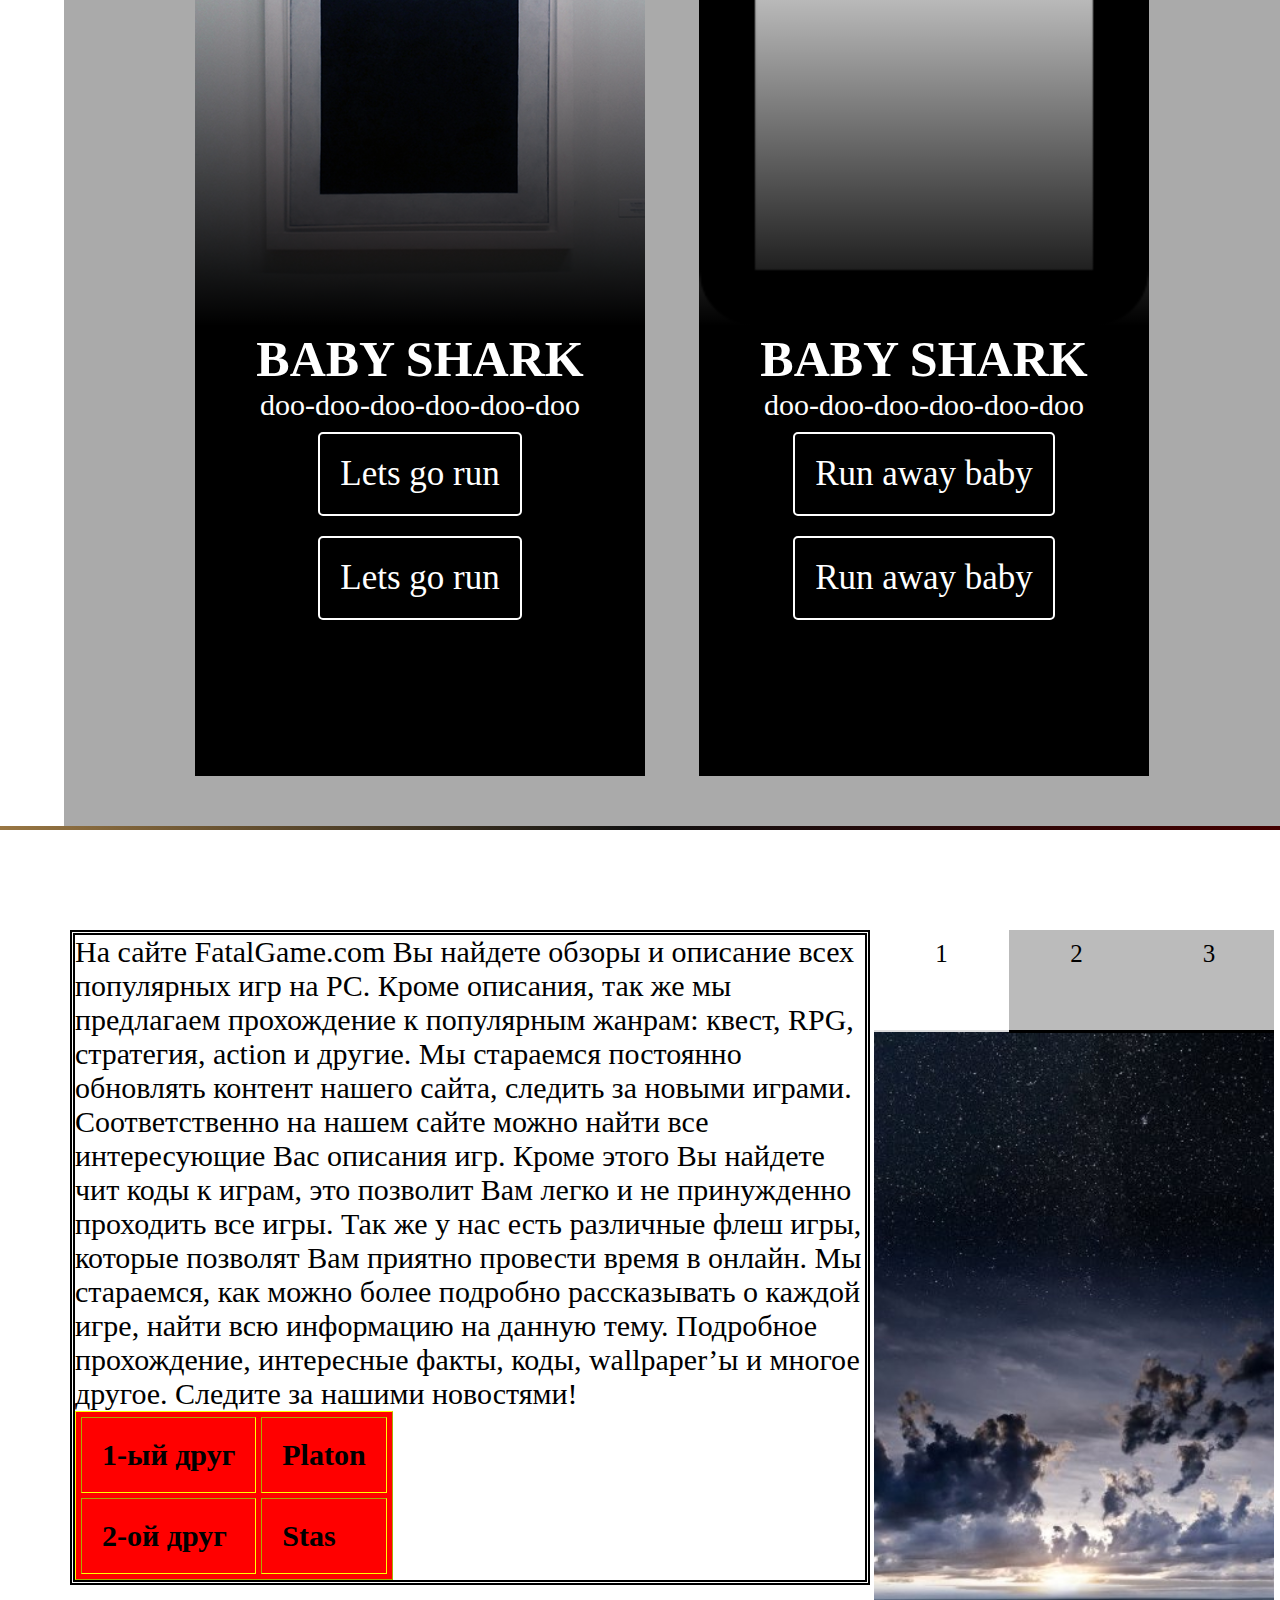
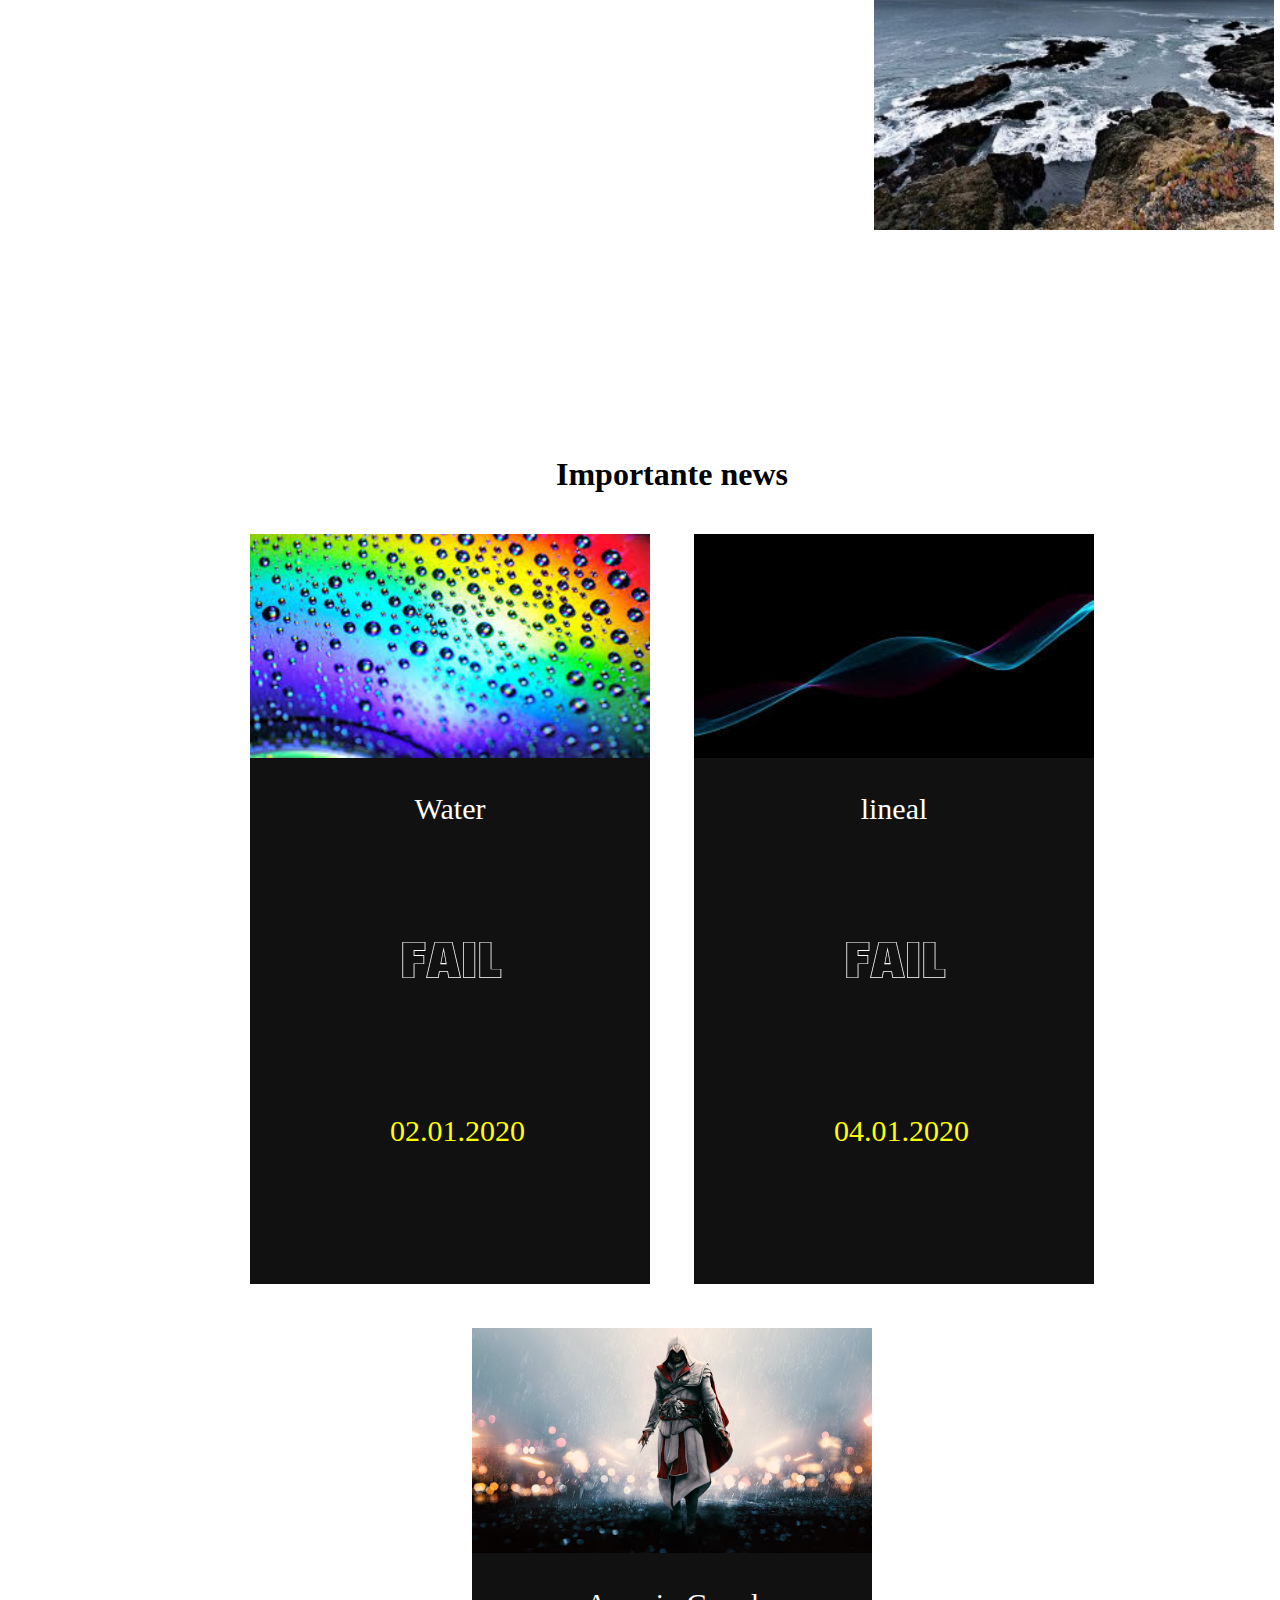
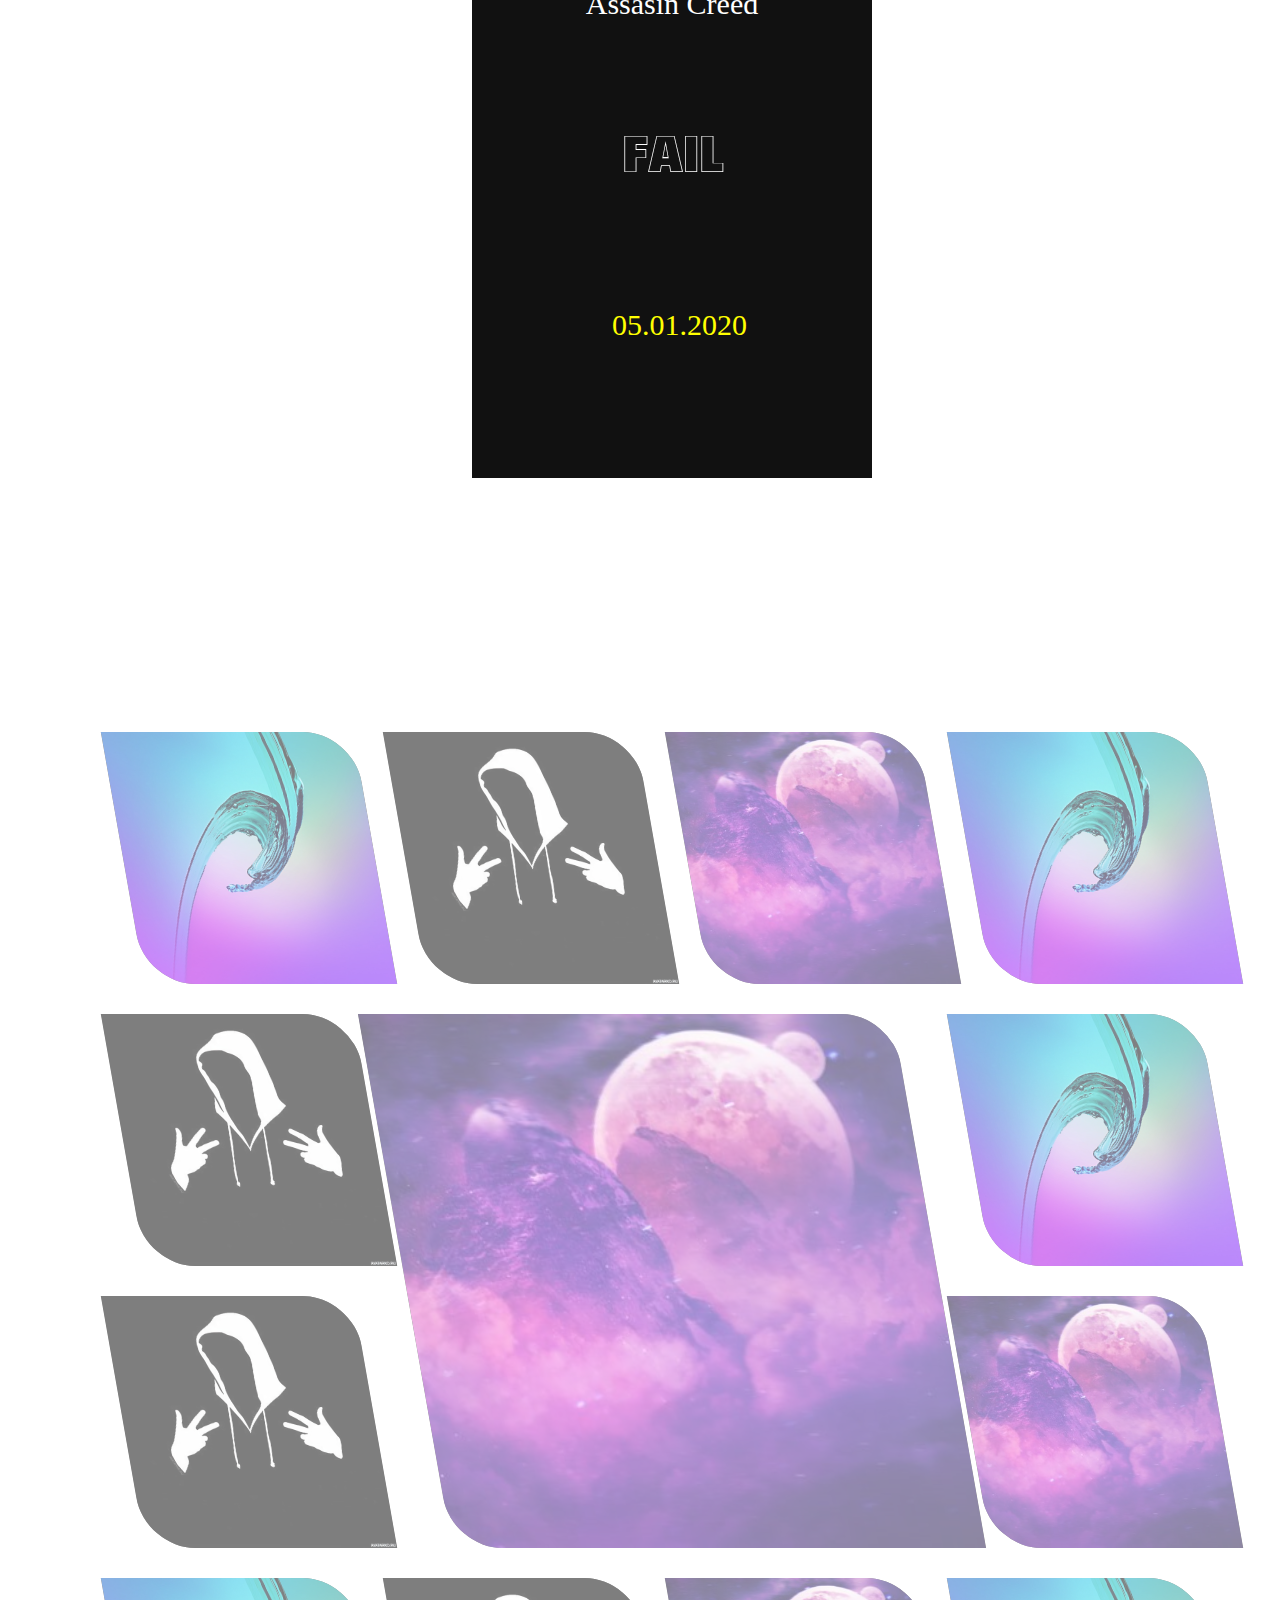
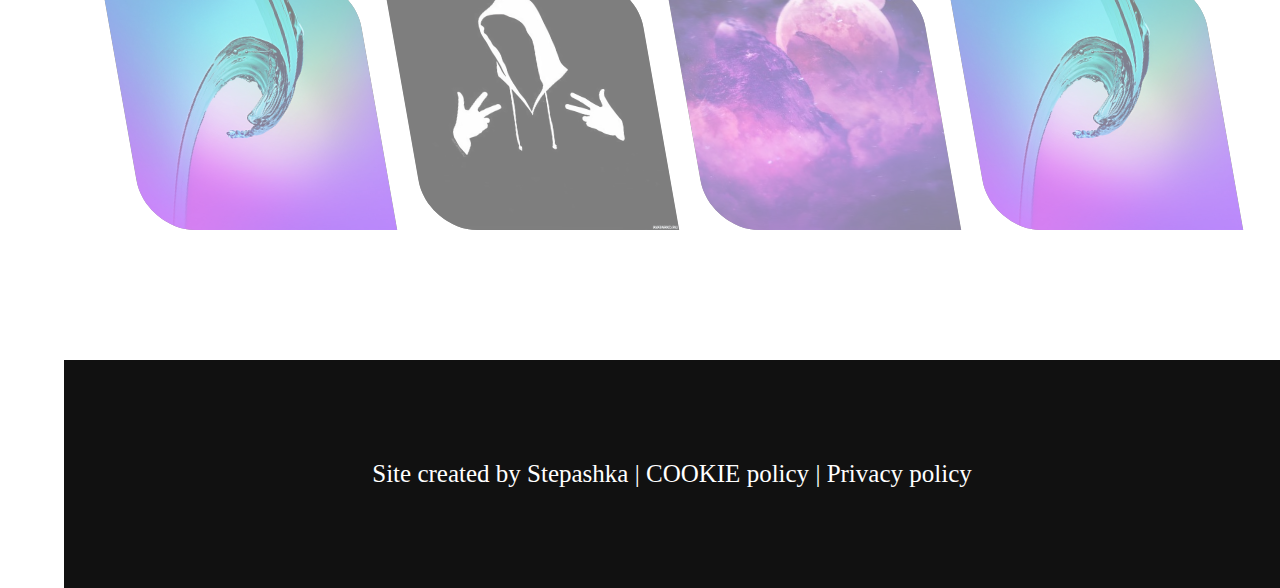
==== commit 38f1f2d7: "version5" ====
--- a/index.html
+++ b/index.html
@@ -182,7 +182,7 @@
 
 				Так же у нас есть различные флеш игры, которые позволят Вам приятно провести время в онлайн. Мы стараемся, как можно более подробно рассказывать о каждой игре, найти всю информацию на данную тему. Подробное прохождение, интересные факты, коды, wallpaper’ы и многое другое. Следите за нашими новостями!
 			<br>
-			<table border="1" cellpadding="5" cellspacing="5">
+			<table border="1" cellpadding="20" cellspacing="5">
 				<tr>
 					<th>1-ый друг</th>
 					<th>Platon</th>
@@ -200,7 +200,7 @@
 
 				Одна из таких ролевых игр прошла на майские под Полтавой. Задействовано было более 400 игроков. Темой служила: “Белерианд, Первая Эпоха. Начальная точка сюжета - первое появление Берена в Дориате”.
 			<br>
-			<table border="1" cellpadding="5" cellspacing="5">
+			<table border="1" cellpadding="20" cellspacing="5">
 				<tr>
 					<th>3-ий друг</th>
 					<th>Vanya</th>
@@ -218,7 +218,7 @@
 
 				Клад взамен освобождения — поговорите с заключенным, который попросит освободить его в обмен на клад. Сокровища можно найти на архипелаге. Но будьте готовы к тому, что клада может не оказаться.
 			<br>
-			<table border="1" cellpadding="5" cellspacing="5">
+			<table border="1" cellpadding="20" cellspacing="5">
 				<tr>
 					<th>5-ый друг</th>
 					<th>Vladik</th>
--- a/style.css
+++ b/style.css
@@ -266,6 +266,7 @@
 #box4-simple-button1{
 	left: 0;
 	width: 115px;
+	background-color: #fff;
 }
 #box4-simple-button2{
 	left: 135px;
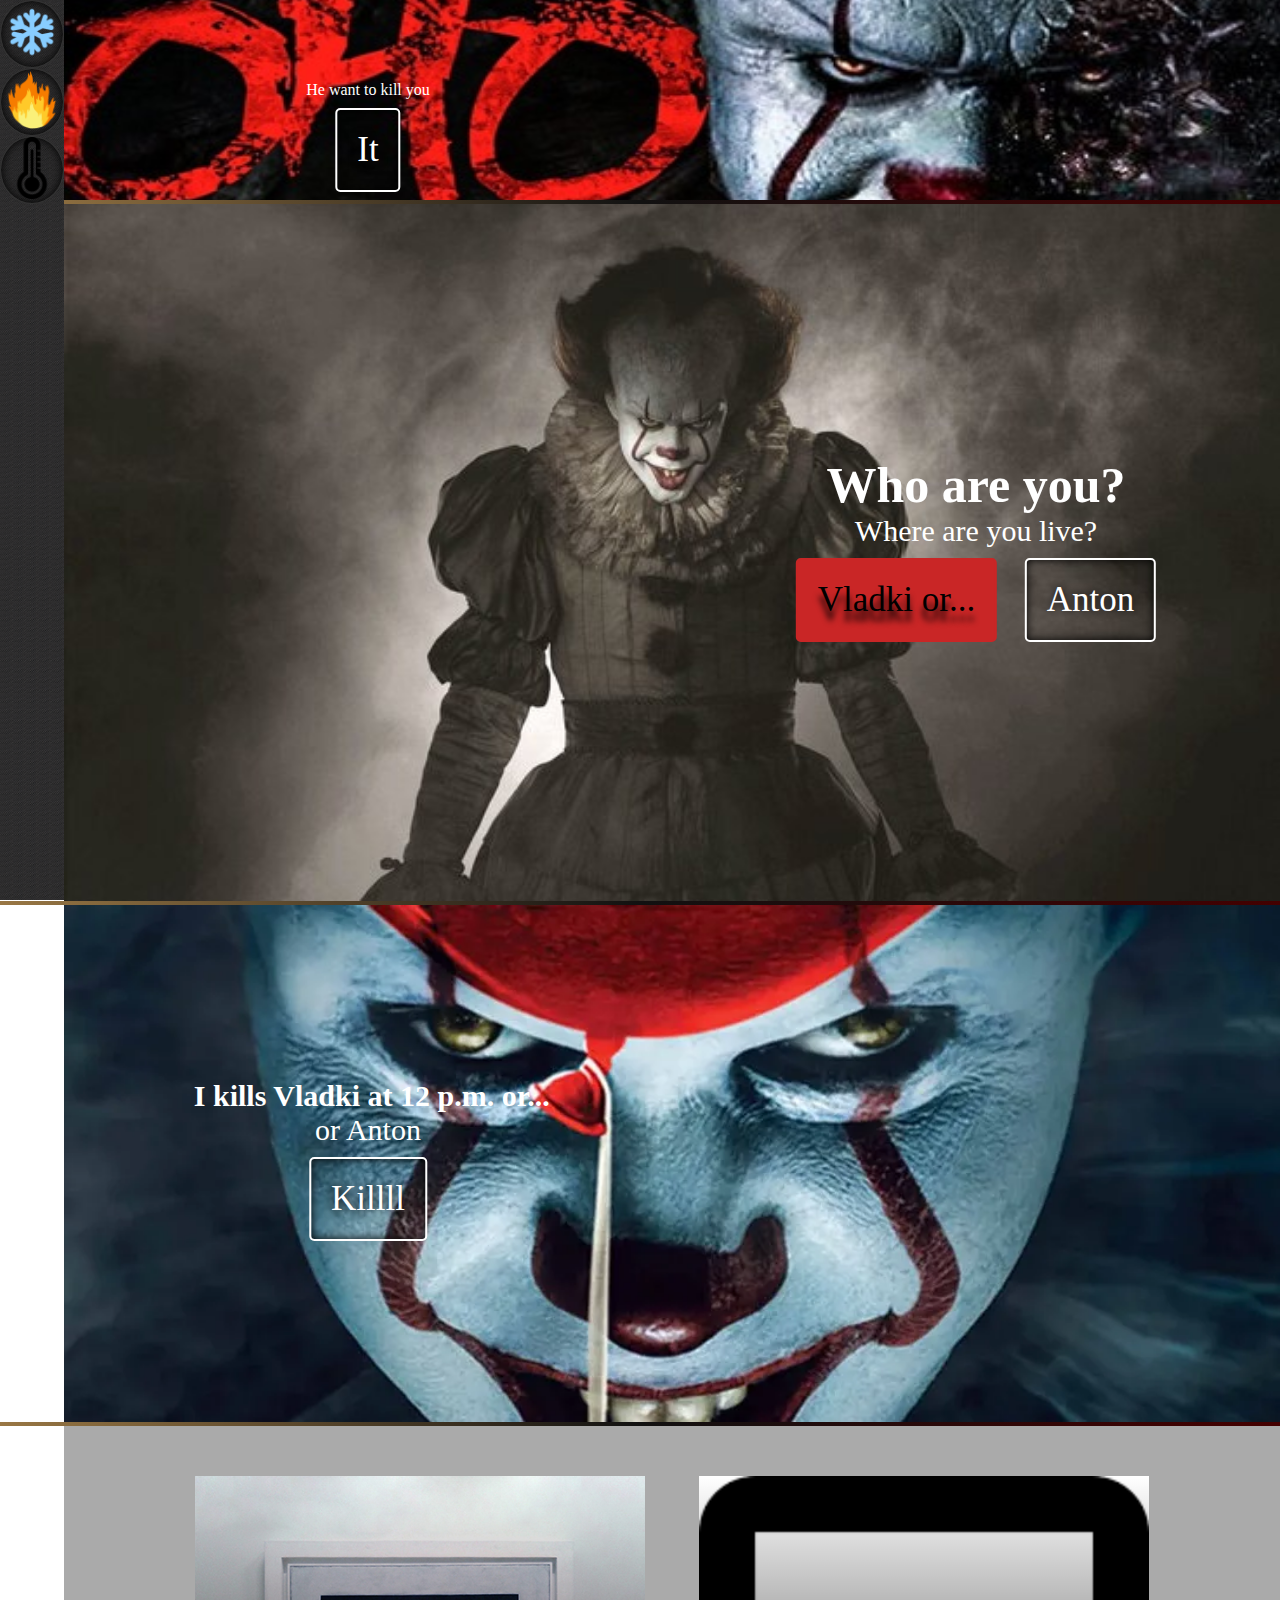
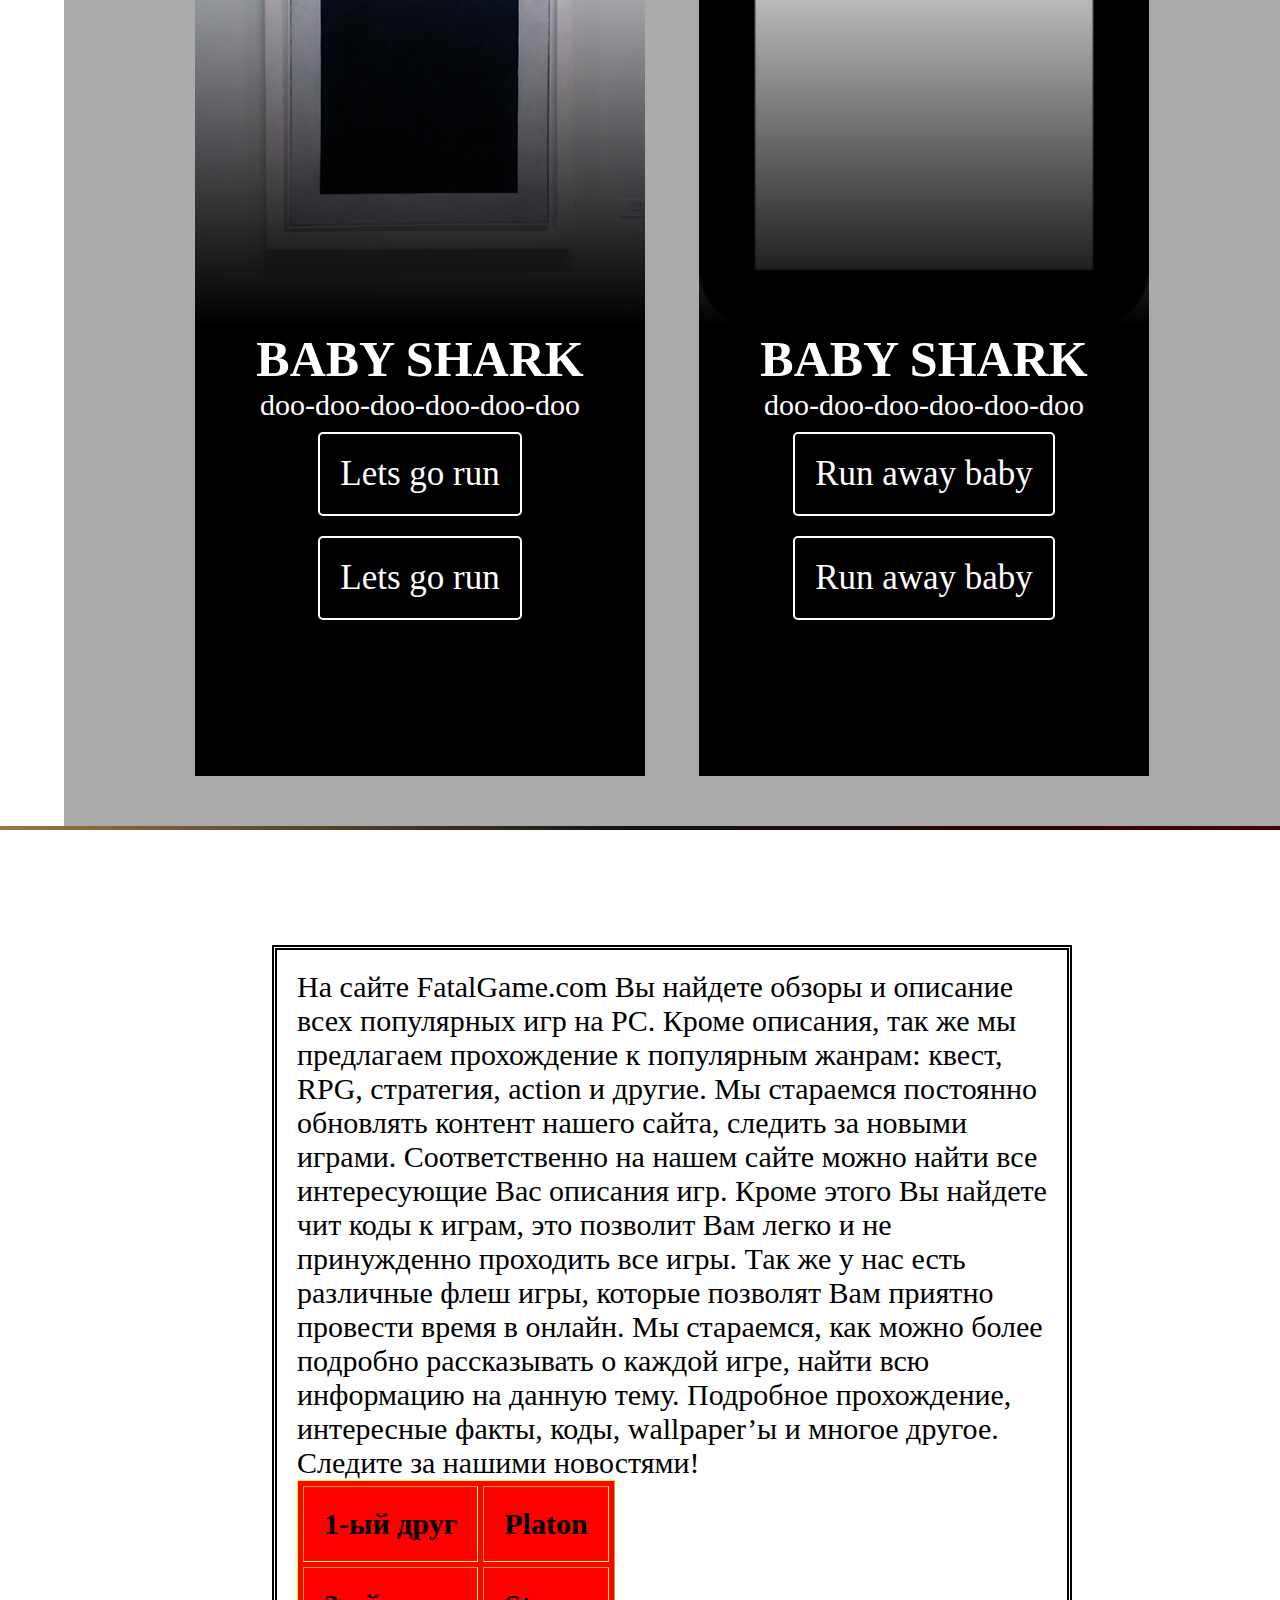
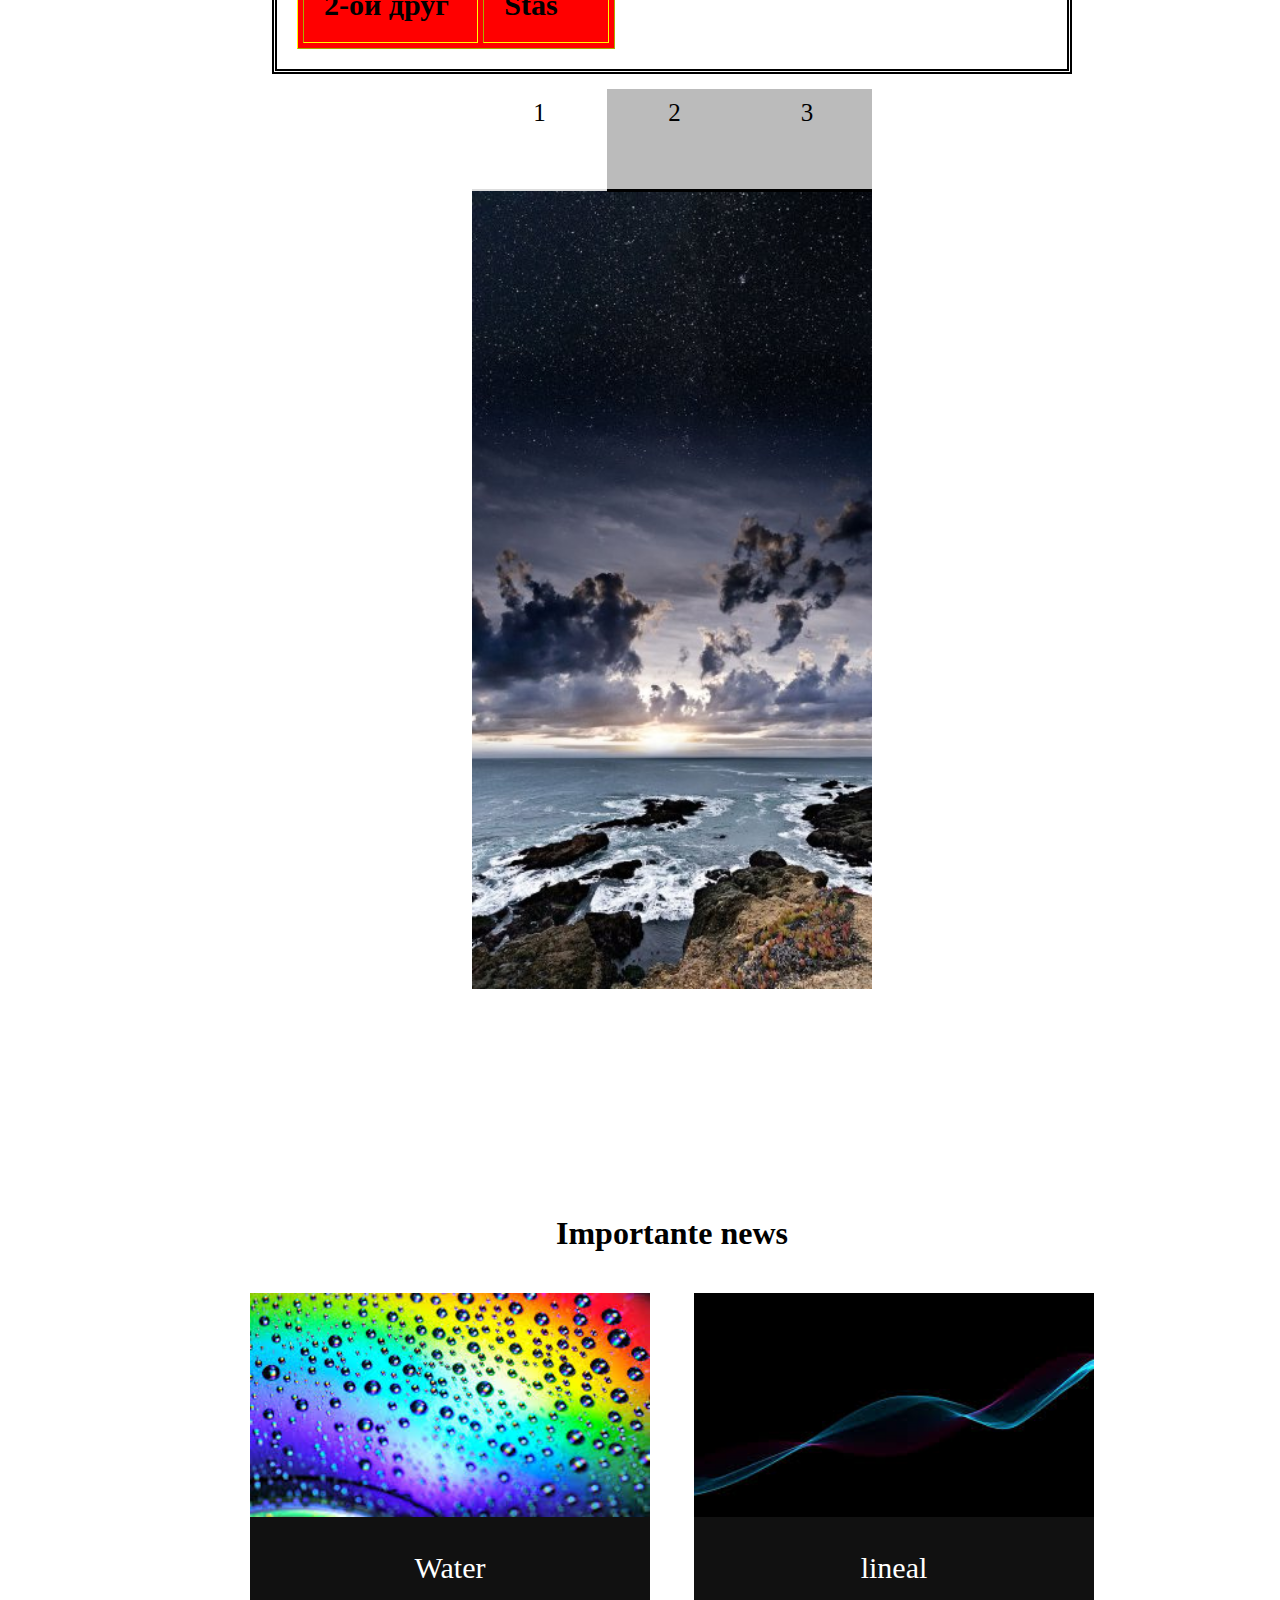
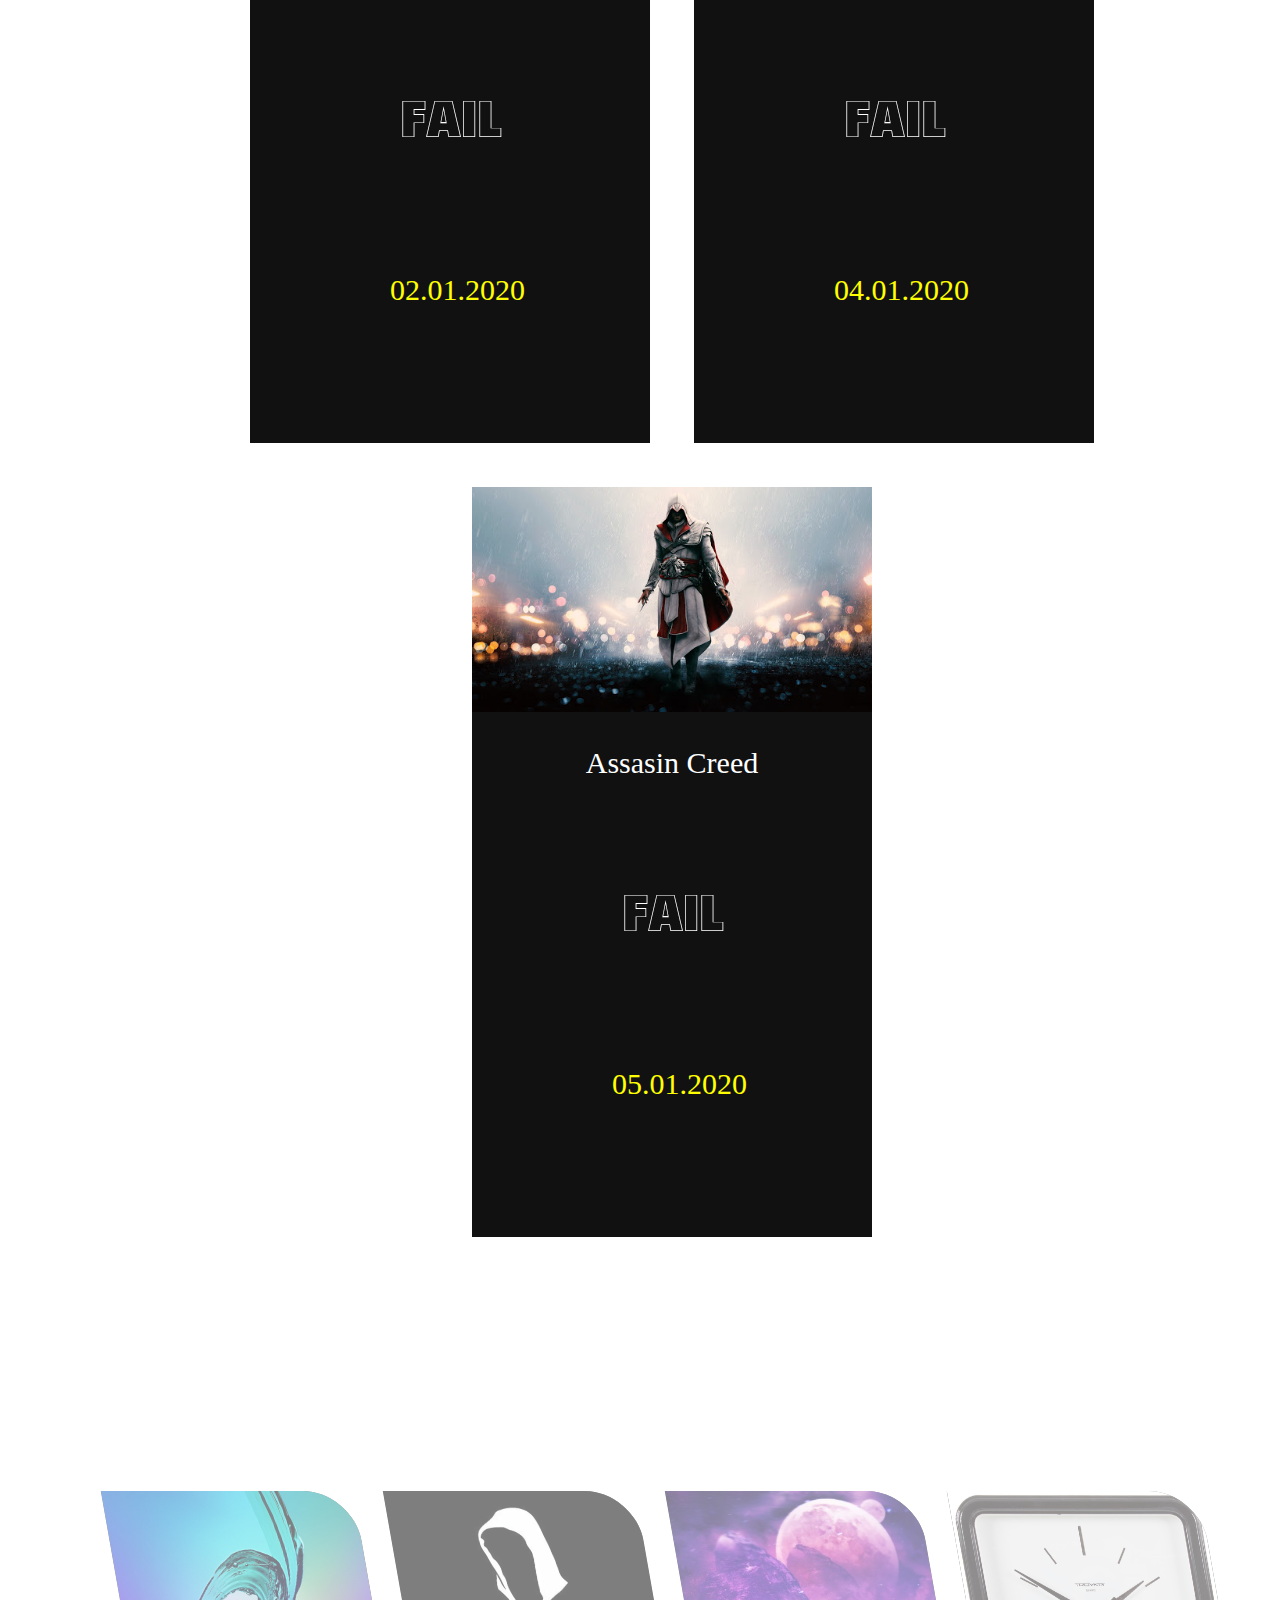
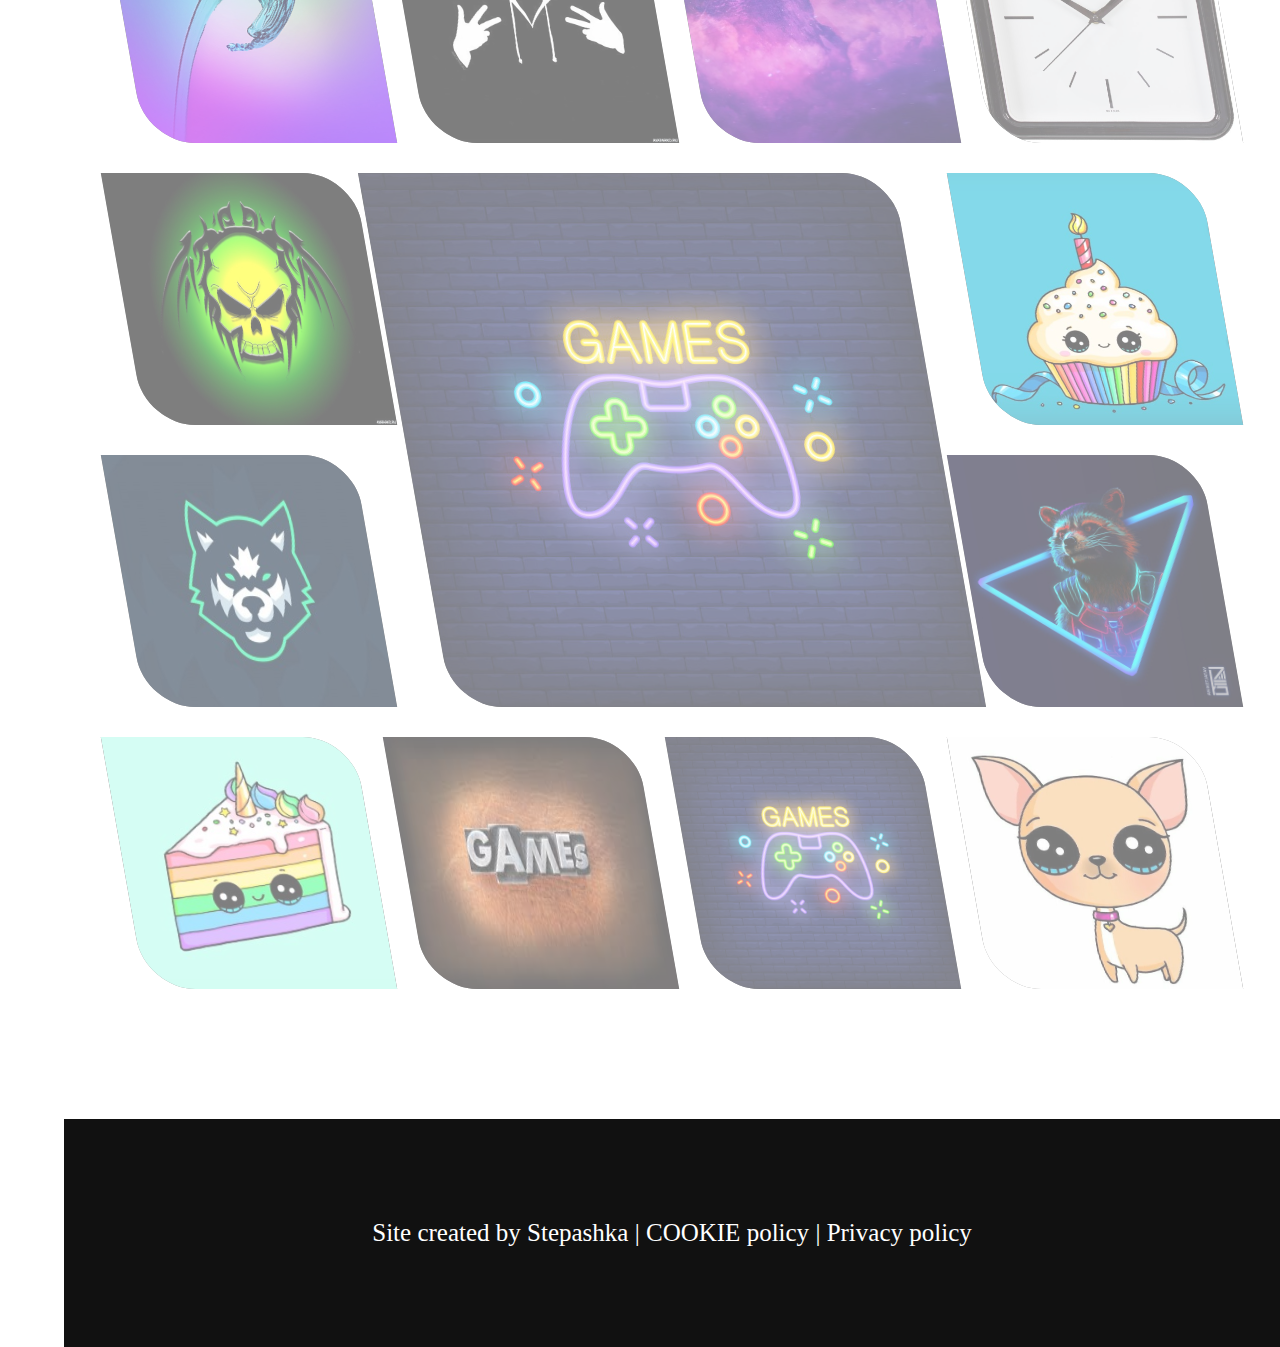
==== commit b9129cb8: "version6" ====
--- a/index.html
+++ b/index.html
@@ -3,9 +3,9 @@
 <head>
 	<meta charset="utf-8">
 	<link rel="stylesheet" type="text/css" href="style.css">
-	<script type="text/javascript" src="jquery-3.4.1.min.js"></script>
+	<script type="text/javascript" src="jquery-3.5.1.min.js"></script>
 	<script type="text/javascript" src="script.js"></script>
-	<title>modern</title>
+	<title>Cartoons and games</title>
 </head>
 <body>
 	<div id="top-menu">
@@ -65,25 +65,6 @@
 				<a href="https://www.ivi.ru/watch/gubka_bob_kvadratnyie_shtanyi/season8">
 					<div class="tmb-menu-btn simple-border-btn">
 						Patric
-					</div>
-				</a>
-			</div>
-		</div>
-		<div id="top-menu-right-btn">
-			<div id="tmrb-menu" class="tmb-menu">
-				<a href="https://www.ivi.ru/watch/gubka_bob_kvadratnyie_shtanyi/season8">
-					<div id="tmrb-menu-btn simple-border-btn">
-						Sandi
-					</div>
-				</a>
-				<a href="https://www.ivi.ru/watch/gubka_bob_kvadratnyie_shtanyi/season8">
-					<div id="tmrb-menu-btn simple-border-btn">
-						Krabs
-					</div>
-				</a>
-				<a href="https://www.ivi.ru/watch/gubka_bob_kvadratnyie_shtanyi/season8">
-					<div id="tmrb-menu-btn simple-border-btn">
-						Plankton
 					</div>
 				</a>
 			</div>
@@ -283,22 +264,22 @@
 				<th><img src="14.jpg"></th>
 				<th><img src="12.jpg"></th>
 				<th><img src="13.jpg"></th>
-				<th><img src="14.jpg"></th>
-			</tr>
-			<tr>
-				<th><img src="12.jpg"></th>
-				<th colspan="2" rowspan="2"><img src="13.jpg"></th>
-				<th><img src="14.jpg"></th>
-			</tr>
-			<tr>
-				<th><img src="12.jpg"></th>
-				<th><img src="13.jpg"></th>
-			</tr>
-			<tr>
-				<th><img src="14.jpg"></th>
-				<th><img src="12.jpg"></th>
-				<th><img src="13.jpg"></th>
-				<th><img src="14.jpg"></th>
+				<th><img src="15.jpg"></th>
+			</tr>
+			<tr>
+				<th><img src="16.jpg"></th>
+				<th colspan="2" rowspan="2"><img src="20.jpg"></th>
+				<th><img src="17.jpg"></th>
+			</tr>
+			<tr>
+				<th><img src="23.jpeg"></th>
+				<th><img src="24.jpg"></th>
+			</tr>
+			<tr>
+				<th><img src="18.jpg"></th>
+				<th><img src="19.jpg"></th>
+				<th><img src="20.jpg"></th>
+				<th><img src="21.jpg"></th>
 			</tr>
 		</table>
 	</div>
--- a/style.css
+++ b/style.css
@@ -241,6 +241,10 @@
 	vertical-align: top;
 	display: inline-block;
 	text-align: left;
+	padding: 15px;
+}
+.box4-more{
+	padding: 20px;
 }
 #box4-simple{
 	position: relative;
@@ -394,19 +398,6 @@
 }
 #footer a:hover{
 	text-decoration: underline;
-}
-#top-menu-right-btn{
-	position: absolute;
-	left:0;
-	bottom: 0;
-	width: 80%;
-	height: 40px;
-	padding:5%;
-	color:#000;
-	margin:5%;
-	background-color: #974;
-	font-size: 35px;
-	border-radius: 5px;
 }
 #tmrb-menu{
 	position: absolute;
@@ -444,15 +435,16 @@
 	transition-duration: 1s;
 	transition-property: box-shadow;
 	opacity: 0.5;
-	transition-property: transform,opacity;
+	transition-property: transform,opacity,box-shadow;
 }
 #box6 table img{
 	position: absolute;
 	left: 0;
 	top: 0;
 	width: 100%;
+	height: 100%;
 	transition-duration: 1s;
-	transition-property: transform;
+	transition-property: transform,box-shadow;
 }
 #box6 table th:hover{
 	box-shadow: 0 0 40px 10px #000;
